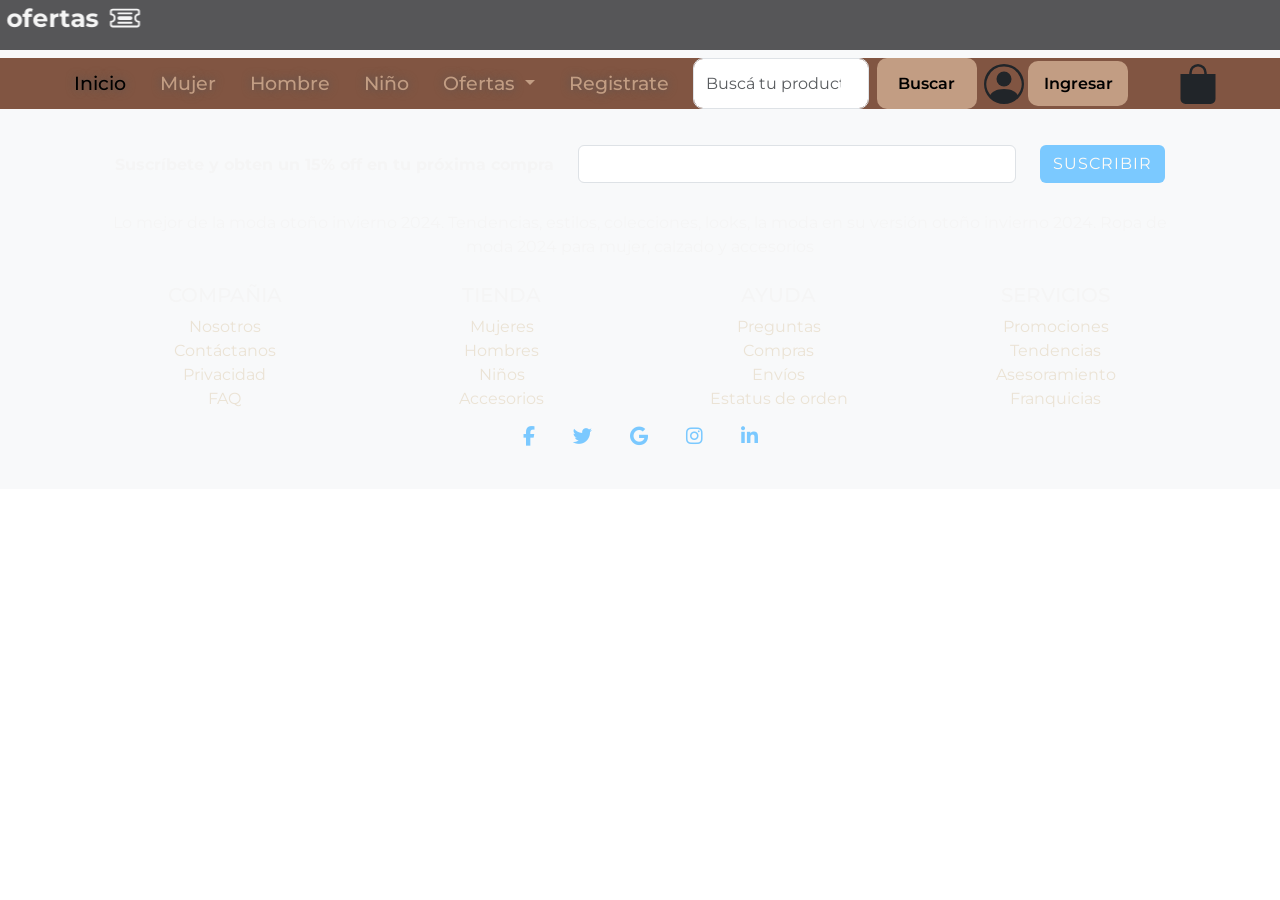
==== index.html @ 35dba34a "update pagina" ====
<!DOCTYPE html>
<html lang="en">

<head>
    <meta charset="UTF-8">
    <meta http-equiv="X-UA-Compatible" content="IE=edge">
    <meta name="viewport" content="width=device-width, initial-scale=1.0">
    <title>BLOOM Moda y Estilo - Registrate</title>
    <link rel="shortcut icon" href="./../assets/icons/icono.png" type="image/x-icon">
    <link href='https://unpkg.com/boxicons@2.1.4/css/boxicons.min.css' rel='stylesheet'>
    <link rel="stylesheet" href="./../css/style.css">

    <!--Link Iconos-->
    <link rel="stylesheet" href="https://cdnjs.cloudflare.com/ajax/libs/font-awesome/6.2.0/css/all.min.css">

    <!--Fonts Link-->
    <link rel="preconnect" href="https://fonts.googleapis.com">
    <link rel="preconnect" href="https://fonts.gstatic.com" crossorigin>
    <link href="https://fonts.googleapis.com/css2?family=Montserrat:ital,wght@0,100..900;1,100..900&display=swap"
        rel="stylesheet">

    <!--Link de Bootstrap-->
    <link href="https://cdn.jsdelivr.net/npm/bootstrap@5.0.2/dist/css/bootstrap.min.css" rel="stylesheet"
        integrity="sha384-EVSTQN3/azprG1Anm3QDgpJLIm9Nao0Yz1ztcQTwFspd3yD65VohhpuuCOmLASjC" crossorigin="anonymous">
    <!--Link de Bootstrap Java-->
    <script src="https://cdn.jsdelivr.net/npm/bootstrap@5.0.2/dist/js/bootstrap.bundle.min.js"
        integrity="sha384-MrcW6ZMFYlzcLA8Nl+NtUVF0sA7MsXsP1UyJoMp4YLEuNSfAP+JcXn/tWtIaxVXM"
        crossorigin="anonymous"></script>


</head>

<body>

    <!--Banner Movil Cupon de Descuento-->
    <div class="banner-movil">
        <marquee behavior="run" scrolldelay="2" loop="infinite" direction="right">
            <B class="mensaje-banner-movil"> Registrate y enterate de todas nuestras ofertas </B>
            <svg xmlns="http://www.w3.org/2000/svg" width="40" height="40" fill="currentColor"
                class="bi bi-ticket-detailed" viewBox="0 0 16 16">
                <path
                    d="M4 5.5a.5.5 0 0 1 .5-.5h7a.5.5 0 0 1 0 1h-7a.5.5 0 0 1-.5-.5m0 5a.5.5 0 0 1 .5-.5h7a.5.5 0 0 1 0 1h-7a.5.5 0 0 1-.5-.5M5 7a1 1 0 0 0 0 2h6a1 1 0 1 0 0-2z" />
                <path
                    d="M0 4.5A1.5 1.5 0 0 1 1.5 3h13A1.5 1.5 0 0 1 16 4.5V6a.5.5 0 0 1-.5.5 1.5 1.5 0 0 0 0 3 .5.5 0 0 1 .5.5v1.5a1.5 1.5 0 0 1-1.5 1.5h-13A1.5 1.5 0 0 1 0 11.5V10a.5.5 0 0 1 .5-.5 1.5 1.5 0 1 0 0-3A.5.5 0 0 1 0 6zM1.5 4a.5.5 0 0 0-.5.5v1.05a2.5 2.5 0 0 1 0 4.9v1.05a.5.5 0 0 0 .5.5h13a.5.5 0 0 0 .5-.5v-1.05a2.5 2.5 0 0 1 0-4.9V4.5a.5.5 0 0 0-.5-.5z" />
            </svg>
        </marquee>
    </div>

    <!--Navbar-->

    <nav class="navbar navbar-expand-lg navbar-light bg-light" id="navbar">
        <div class="container-fluid">
            <a class="navbar-brand" href="./../index.html">
                <img id="logo" src="./../assets/img/logo_bloom.png" alt="">
            </a>
            <button class="navbar-toggler" type="button" data-bs-toggle="collapse"
                data-bs-target="#navbarSupportedContent" aria-controls="navbarSupportedContent" aria-expanded="false"
                aria-label="Toggle navigation">
                <span class="navbar-toggler-icon"></span>
            </button>
            <div class="collapse navbar-collapse" id="navbarSupportedContent">
                <ul class="navbar-nav me-auto mb-2 mb-lg-0">
                    <li class="nav-item">
                        <a class="nav-link active" aria-current="page" href="./../index.html">Inicio</a>
                    </li>
                    <li class="nav-item">
                        <a class="nav-link" href="./mujer.html">Mujer</a>
                    </li>
                    <li class="nav-item">
                        <a class="nav-link" href="Index_Hombre">Hombre</a>
                    </li>
                    <li class="nav-item">
                        <a class="nav-link" href="Index_Niño">Niño</a>
                    </li>
                    <li class="nav-item dropdown">
                        <a class="nav-link dropdown-toggle" href="#" id="navbarDropdown" role="button"
                            data-bs-toggle="dropdown" aria-expanded="false">
                            Ofertas
                        </a>
                        <ul class="dropdown-menu" aria-labelledby="navbarDropdown" style="background-color: #c29d83;">
                            <li><a class="dropdown-item" href="#">Mujer</a></li>
                            <li><a class="dropdown-item" href="#">Hombre</a></li>
                            <li><a class="dropdown-item" href="#">Niño</a></li>
                            <li><a class="dropdown-item" href="#">Accesorios</a></li>
                        </ul>
                    </li>
                    <li class="nav-item">
                        <a class="nav-link" href="./components/registro/registro.html">Registrate</a>
                    </li>
                    <form class="d-flex" id="Buscar">
                        <input class="form-control me-2" type="search" placeholder="Buscá tu producto"
                            aria-label="Search" id="input">
                        <button class="btn btn-outline-success" id="boton-buscar" type="submit">Buscar</button>
                    </form>

                </ul>

                <div class="Login">
                    <svg xmlns="http://www.w3.org/2000/svg" width="40" height="40" fill="currentColor"
                        class="bi bi-person-circle" viewBox="0 0 16 16">
                        <path d="M11 6a3 3 0 1 1-6 0 3 3 0 0 1 6 0" />
                        <path fill-rule="evenodd"
                            d="M0 8a8 8 0 1 1 16 0A8 8 0 0 1 0 8m8-7a7 7 0 0 0-5.468 11.37C3.242 11.226 4.805 10 8 10s4.757 1.225 5.468 2.37A7 7 0 0 0 8 1" />
                    </svg>
                    <button class="boton-entrar" type="submit" hfre=" ">Ingresar</button>
                </div>

                <div class="Comprar">
                    <svg xmlns="http://www.w3.org/2000/svg" width="40" height="40" fill="currentColor"
                        class="bi bi-bag-fill" viewBox="0 0 16 16" id="comprar">
                        <path
                            d="M8 1a2.5 2.5 0 0 1 2.5 2.5V4h-5v-.5A2.5 2.5 0 0 1 8 1m3.5 3v-.5a3.5 3.5 0 1 0-7 0V4H1v10a2 2 0 0 0 2 2h10a2 2 0 0 0 2-2V4z" />
                    </svg>

                </div>

            </div>
        </div>
    </nav>

    <footer class="bg-body-tertiary text-center">
        <!-- Grid container -->
        <div class="container p-4">
          <!-- Section: Form -->
          <section class="m-1">
            <form action="">
              <!--Grid row-->
              <div class="row d-flex justify-content-center">
                <!--Grid column-->
                <div class="col-auto">
                  <p class="pt-2">
                    <strong>Suscríbete y obten un 15% off en tu próxima compra</strong>
                  </p>
                </div>
                <!--Grid column-->
      
                <!--Grid column-->
                <div class="col-md-5 col-12">
                  <!-- Email input -->
                  <div data-mdb-input-init class="form-outline mb-4">
                    <input type="email" id="form_suscripcion" class="form-control" />
                  </div>
                </div>
                <!--Grid column-->
    
                <!--Grid column-->
                <div class="col-auto">
                    <!-- Submit button -->
                    <button id="boton_suscribir" type="submit" class="btn mb-4">
                        Suscribir
                    </button>
                </div>
              <!--Grid column-->
              </div>
              <!--Grid row-->
            </form>
          </section>
          <!-- Section: Form -->
      
          <!-- Section: Text -->
          <section class="mb-4">
            <p>
                Lo mejor de la moda otoño invierno 2024. Tendencias, estilos, colecciones, looks, la moda en su versión otoño invierno 2024. Ropa de moda 2024 para mujer, calzado y accesorios 
            </p>
          </section>
          <!-- Section: Text -->
      
          <!-- Section: Links -->
          <section class="m-1">
            <!--Grid row-->
            <div class="row">
              <!--Grid column-->
              <div class="col-lg-3 col-md-6 mb-4 mb-md-0">
                <h5 class="text-uppercase">Compañia</h5>
      
                <ul class="list-unstyled mb-0">
                  <li>
                    <a href="#!">Nosotros</a>
                  </li>
                  <li>
                    <a href="#!">Contáctanos</a>
                  </li>
                  <li>
                    <a href="#!">Privacidad</a>
                  </li>
                  <li>
                    <a href="#!">FAQ</a>
                  </li>
                </ul>
              </div>
              <!--Grid column-->
      
              <!--Grid column-->
              <div class="col-lg-3 col-md-6 mb-4 mb-md-0">
                <h5 class="text-uppercase">Tienda</h5>
      
                <ul class="list-unstyled mb-0">
                  <li>
                    <a href="./pages/mujer.html">Mujeres</a>
                  </li>
                  <li>
                    <a href="#!">Hombres</a>
                  </li>
                  <li>
                    <a href="#!">Niños</a>
                  </li>
                  <li>
                    <a href="#!">Accesorios</a>
                  </li>
                </ul>
              </div>
              <!--Grid column-->
      
              <!--Grid column-->
              <div class="col-lg-3 col-md-6 mb-4 mb-md-0">
                <h5 class="text-uppercase">Ayuda</h5>
      
                <ul class="list-unstyled mb-0">
                  <li>
                    <a href="#!">Preguntas</a>
                  </li>
                  <li>
                    <a href="#!">Compras</a>
                  </li>
                  <li>
                    <a href="#!">Envíos</a>
                  </li>
                  <li>
                    <a href="#!">Estatus de orden</a>
                  </li>
                </ul>
              </div>
              <!--Grid column-->
      
              <!--Grid column-->
              <div class="col-lg-3 col-md-6 mb-4 mb-md-0">
                <h5 class="text-uppercase">Servicios</h5>
      
                <ul class="list-unstyled mb-0">
                  <li>
                    <a href="#!">Promociones</a>
                  </li>
                  <li>
                    <a href="#!">Tendencias</a>
                  </li>
                  <li>
                    <a href="#!">Asesoramiento</a>
                  </li>
                  <li>
                    <a href="#!">Franquicias</a>
                  </li>
                </ul>
              </div>
              <!--Grid column-->
            </div>
            <!--Grid row-->
          </section>
          <!-- Section: Links -->
          <!-- Section: Social media -->
          <section class="m-1">
            <!-- Facebook -->
            <a data-mdb-ripple-init class="btn btn-outline btn-floating m-1" href="#!" role="button"
              ><i class="fab fa-facebook-f"></i
            ></a>
      
            <!-- Twitter -->
            <a data-mdb-ripple-init class="btn btn-outline btn-floating m-1" href="#!" role="button"
              ><i class="fab fa-twitter"></i
            ></a>
      
            <!-- Google -->
            <a data-mdb-ripple-init class="btn btn-outline btn-floating m-1" href="#!" role="button"
              ><i class="fab fa-google"></i
            ></a>
      
            <!-- Instagram -->
            <a data-mdb-ripple-init class="btn btn-outline btn-floating m-1" href="#!" role="button"
              ><i class="fab fa-instagram"></i
            ></a>
      
            <!-- Linkedin -->
            <a data-mdb-ripple-init class="btn btn-outline btn-floating m-1" href="#!" role="button"
              ><i class="fab fa-linkedin-in"></i
            ></a>
          </section>
          <!-- Section: Social media -->
        </div>
        <!-- Grid container -->
</body>
</html>
---- css/style.css ----
* {
    margin: 0;
    padding: 0;
    box-sizing: border-box;
    outline: none;
    font-family: "Montserrat", sans-serif;
}


body {
    background-color: #f5f5f5;
    width: 100%;
}

/*top-navbar*/

.banner-movil {
    background-color: #565658;
    width: 100%;
    height: 50px;
}

.mensaje-banner-movil {
    font-size: 25px;
    color: #f5f5f5;
    padding-top: 50px;
    padding-bottom: 10px;
    position: relative;
    align-items: center;
}

.banner-movil svg {
    color: #f5f5f5;
    padding-bottom: 10px;
}

/*Navbar*/

.container-fluid {
    background-color: #815542;
    position: sticky;
}

#logo {
    margin-left: 20px;
    height: 60px;
    width: auto;
    margin-top: 10px;
    align-items: center;
}

.navbar-nav {
    margin-left: 0.5rem;
    position: relative;
}

.nav-item {
    margin: 0.2rem 0.5rem;
    font-size: 1.2rem;
    align-items: center;
    font-weight: 500;
}

.nav-item .nav-link {
    color: #c29d83;
    margin-left: 2px;
    text-shadow: 0px 0px 10px #565658;
    transition: 0.5s ease;
}

.nav-item:hover {
    background-color: #C29D83;
    padding: 3px;
    border: 2px solid #F5F5F5;
    border-radius: 10px;
}

.dropdown-item {
    position: relative;
}

#Buscar {
    margin-left: 0.5rem;
}

#boton-buscar {
    color: black;
    font-weight: 600;
    border: 2px solid #565658;
    background-color: #C29D83;
    border-radius: 10px;
    width: 100px;
    height: auto;
    border: #565658;
}

#boton-buscar:hover {
    background-color: #C29D83;
    padding: 10px;
    border: 2px solid #F5F5F5;
    border-radius: 10px;
}

#input {
    border-radius: 10px;
    width: 11rem;
}

.Login {
    margin-right: 50px;
}

.boton-entrar {
    background-color: #C29D83;
    border-radius: 10px;
    width: 100px;
    height: 45px;
    border: #565658;
    font-weight: 600;
}

.boton-entrar:hover {
    background-color: #C29D83;
    padding: 10px;
    border: 2px solid #F5F5F5;
    border-radius: 10px;
}

#comprar {
    margin-right: 50px;
}

/*carrusel*/

.carousel-inner {
    height: 750px;
}

/*separación entre carroseul y banner de tendencia*/

#carouselExampleIndicators,
#tendencia {
    margin-bottom: 50px
}

/*separación entre banner de tendencia y cards*/
.banner-tendencias {
    margin-bottom: 100px;
}


/*Banner de tendencias*/
.banner-tendencias {
    background-color: #815542;
    width: 100%;
    height: 80px;
}

.mensaje-banner-tendencia {
    font-size: 50px;
    color: #f5f5f5;
    padding-top: 50px;
    padding-bottom: 10px;
    position: relative;
    align-items: center;
}

.banner-tendencias svg {
    color: #f5f5f5;
    padding-bottom: 10px;
}

/*Separación  de las Cards*/

#card1,
#card2 {
    margin-left: 50px;
}

#card2,
#card3 {
    margin-left: 50px;
}

#card3,
#card4 {
    margin-left: 50px;
}

#card4,
#card5 {
    margin-left: 50px;
}

/*Estilos de las Cards*/
.container-card {
    width: 1800px;
    height: 60rem;
    position: relative;
    display: flex;
    justify-content: space-between;
    padding-left: 100px;

}

.container-card .card {
    position: relative;
    cursor: pointer;
    padding-right: 1px;
    padding-left: 1px;
    align-content: center;
    border: transparent;


}

.card .box {
    width: 500px;
    height: 600px;
    transition: .5s;

}

.card .box1 {
    position: relative;
    background: #c29d83;
    display: flex;
    justify-content: center;
    align-items: center;
    z-index: 1;
    transform: translateY(100px);
    width: 300px;


}

.card:hover .box1 {
    opacity: .5;
    transform: translateY(0);

}

.content img {
    width: 300px;
}

.content h3 {
    position: relative;
    top: -24px;
    padding: 8px;
    color: #f5f5f5;
    background: #815542;
    text-align: center;
    font-size: 1.5em;

}



.card .box2 {
    position: relative;
    background: #F5F5F5;
    display: flex;
    justify-content: center;
    align-items: center;
    padding: 0px;
    box-sizing: border-box;
    transform: translateY(-100px);
    padding-right: 10px;
    padding-left: 10px;
    width: 300px;


}

.card:hover .box2 {
    transform: translateY(0);
    box-shadow: 0 20px 15px 2px #fff;

}

.content .icon {
    color: #c9ac2f;
    font-size: 20px;

}

.icon img {
    width: 20px;
    height: 20px;
    filter: invert(79%) sepia(41%) saturate(729%) hue-rotate(1deg) brightness(82%) contrast(94%);

}

.content p {
    margin: 10px 0 0 0;
    padding: 10;
    font-size: medium;

}

.content a {
    margin: 15px 0 0;
    display: inline-block;
    text-decoration: none;
    font-weight: 800;
    color: #815542;
    padding: 10px;
    border: 1px solid #815542;
    border-radius: 5px;


}

.content a:hover {
    background: #C29D83;
    color: #fff;
    text-decoration: underline;
}

#precio {
    font-size: 25px;
    width: 600;
}


/*Estilos del footer*/
footer{
    background-color: #815542;
    color:#f5f5f5;
}

footer a{
    text-decoration: none;
    
}

footer li a{
    color: #EBE3D5!important;
}

footer i{
    font-size: 1.2rem;
    color: #7BC9FF;
}

#boton_suscribir{
    background-color: #7BC9FF;
    color: #FEFBF6;
    text-transform: uppercase;
    letter-spacing: 1px;
}

/*Registro Styles*/


.body {
    font-family: "Montserrat", sans-serif;
    background-color: #565658;
}

.formulario {
    width: 50%;
    margin: 0 auto;
    background-color: #C29D83;
    padding: 20px;
    border-radius: 10px;
    box-shadow: 0 2px 4px rgba(0, 0, 0, 0.1);
    margin-bottom: 27px;
    margin-top: 20px;
}

.formulario h1 {
    text-align: center;
}

.formulario label {
    display: block;
    margin-bottom: 5px;
    font-weight: bold;
}

.formulario input[type="text"],
.formulario input[type="email"],
.formulario input[type="password"],
.formulario input[type="number"] {
    width: 100%;
    padding: 8px;
    margin-bottom: 10px;
    border: 1px solid #ccc;
    border-radius: 5px;
    box-sizing: border-box;
}

.formulario .fecha-nacimiento {
    display: flex;
    justify-content: space-between;
}

.formulario .fecha-nacimiento input {
    width: calc(30% - 5px);
}

.formulario input[type="submit"] {
    width: 100%;
    padding: 10px;
    margin-top: 10px;
    background-color: #7BC9FF;
    color: #fff;
    border: none;
    border-radius: 5px;
    cursor: pointer;
}

.formulario input[type="submit"]:hover {
    background-color:#1b6eaa;
}
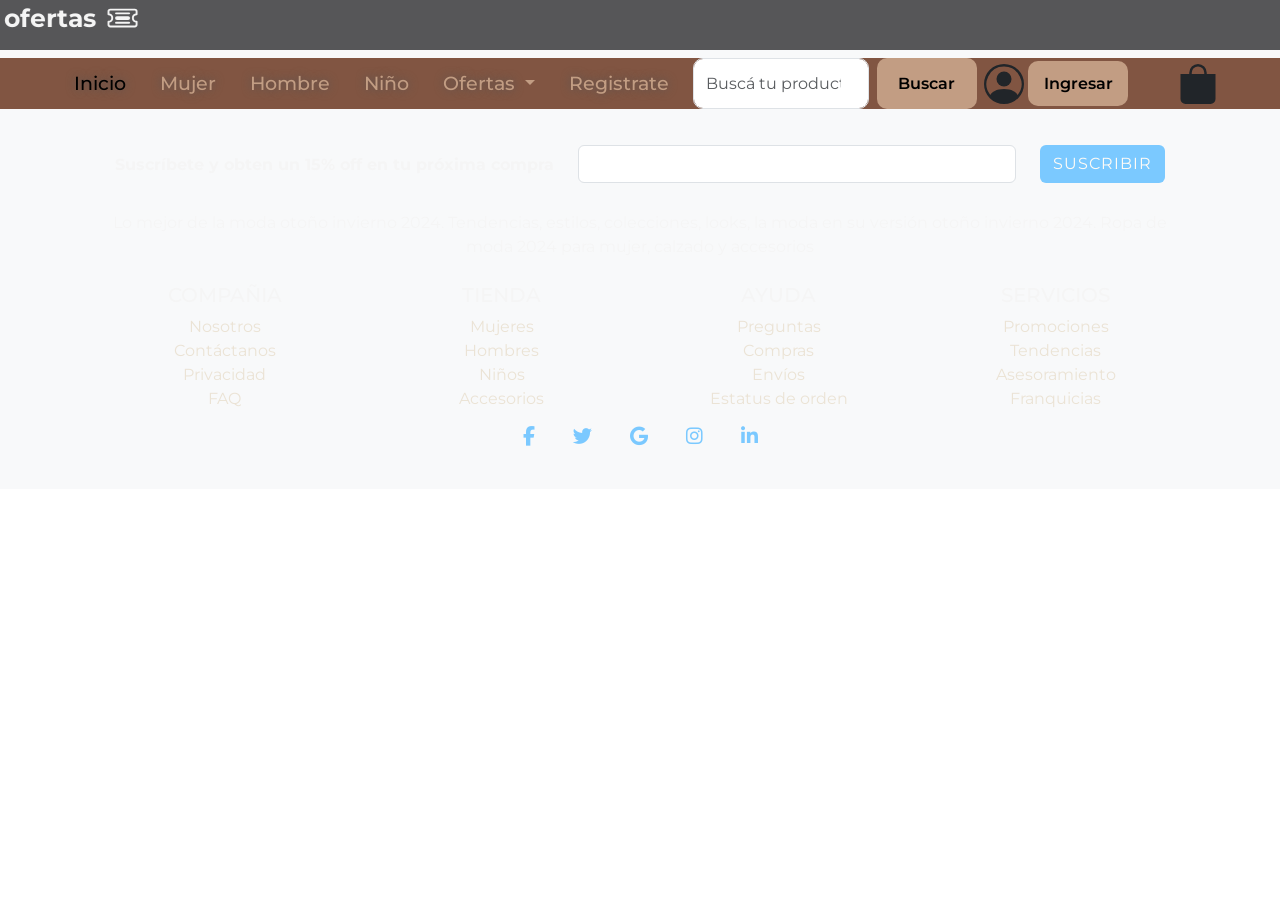
==== commit 623371cf: "up" ====
--- a/index.html
+++ b/index.html
@@ -8,7 +8,7 @@
     <title>BLOOM Moda y Estilo - Registrate</title>
     <link rel="shortcut icon" href="./../assets/icons/icono.png" type="image/x-icon">
     <link href='https://unpkg.com/boxicons@2.1.4/css/boxicons.min.css' rel='stylesheet'>
-    <link rel="stylesheet" href="./../css/style.css">
+    <link rel="stylesheet" href="style.css">
 
     <!--Link Iconos-->
     <link rel="stylesheet" href="https://cdnjs.cloudflare.com/ajax/libs/font-awesome/6.2.0/css/all.min.css">
--- a/style.css
+++ b/style.css
@@ -0,0 +1,354 @@
+* {
+    margin: 0;
+    padding: 0;
+    box-sizing: border-box;
+    outline: none;
+    font-family: "Montserrat", sans-serif;
+}
+
+
+body {
+    background-color: #f5f5f5;
+    width: 100%;
+}
+
+/*top-navbar*/
+
+.banner-movil {
+    background-color: #565658;
+    width: 100%;
+    height: 50px;
+}
+
+.mensaje-banner-movil {
+    font-size: 25px;
+    color: #f5f5f5;
+    padding-top: 50px;
+    padding-bottom: 10px;
+    position: relative;
+    align-items: center;
+}
+
+.banner-movil svg {
+    color: #f5f5f5;
+    padding-bottom: 10px;
+}
+
+/*Navbar*/
+
+.container-fluid {
+    background-color: #815542;
+    position: sticky;
+}
+
+#logo {
+    margin-left: 20px;
+    height: 60px;
+    width: auto;
+    margin-top: 10px;
+    align-items: center;
+}
+
+.navbar-nav {
+    margin-left: 0.5rem;
+    position: relative;
+}
+
+.nav-item {
+    margin: 0.2rem 0.5rem;
+    font-size: 1.2rem;
+    align-items: center;
+    font-weight: 500;
+}
+
+.nav-item .nav-link {
+    color: #c29d83;
+    margin-left: 2px;
+    text-shadow: 0px 0px 10px #565658;
+    transition: 0.5s ease;
+}
+
+.nav-item:hover {
+    background-color: #C29D83;
+    padding: 3px;
+    border: 2px solid #F5F5F5;
+    border-radius: 10px;
+}
+
+.dropdown-item {
+    position: relative;
+}
+
+#Buscar {
+    margin-left: 0.5rem;
+}
+
+#boton-buscar {
+    color: black;
+    font-weight: 600;
+    border: 2px solid #565658;
+    background-color: #C29D83;
+    border-radius: 10px;
+    width: 100px;
+    height: auto;
+    border: #565658;
+}
+
+#boton-buscar:hover {
+    background-color: #C29D83;
+    padding: 10px;
+    border: 2px solid #F5F5F5;
+    border-radius: 10px;
+}
+
+#input {
+    border-radius: 10px;
+    width: 11rem;
+}
+
+.Login {
+    margin-right: 50px;
+}
+
+.boton-entrar {
+    background-color: #C29D83;
+    border-radius: 10px;
+    width: 100px;
+    height: 45px;
+    border: #565658;
+    font-weight: 600;
+}
+
+.boton-entrar:hover {
+    background-color: #C29D83;
+    padding: 10px;
+    border: 2px solid #F5F5F5;
+    border-radius: 10px;
+}
+
+#comprar {
+    margin-right: 50px;
+}
+
+/*carrusel*/
+
+.carousel-inner {
+    height: 750px;
+}
+
+/*separación entre carroseul y banner de tendencia*/
+
+#carouselExampleIndicators,
+#tendencia {
+    margin-bottom: 50px
+}
+
+/*separación entre banner de tendencia y cards*/
+.banner-tendencias {
+    margin-bottom: 100px;
+}
+
+
+/*Banner de tendencias*/
+.banner-tendencias {
+    background-color: #815542;
+    width: 100%;
+    height: 80px;
+}
+
+.mensaje-banner-tendencia {
+    font-size: 50px;
+    color: #f5f5f5;
+    padding-top: 50px;
+    padding-bottom: 10px;
+    position: relative;
+    align-items: center;
+}
+
+.banner-tendencias svg {
+    color: #f5f5f5;
+    padding-bottom: 10px;
+}
+
+/*Separación  de las Cards*/
+
+#card1,
+#card2 {
+    margin-left: 50px;
+}
+
+#card2,
+#card3 {
+    margin-left: 50px;
+}
+
+#card3,
+#card4 {
+    margin-left: 50px;
+}
+
+#card4,
+#card5 {
+    margin-left: 50px;
+}
+
+/*Estilos de las Cards*/
+.container-card {
+    width: 1800px;
+    height: 60rem;
+    position: relative;
+    display: flex;
+    justify-content: space-between;
+    padding-left: 100px;
+
+}
+
+.container-card .card {
+    position: relative;
+    cursor: pointer;
+    padding-right: 1px;
+    padding-left: 1px;
+    align-content: center;
+    border: transparent;
+
+
+}
+
+.card .box {
+    width: 500px;
+    height: 600px;
+    transition: .5s;
+
+}
+
+.card .box1 {
+    position: relative;
+    background: #c29d83;
+    display: flex;
+    justify-content: center;
+    align-items: center;
+    z-index: 1;
+    transform: translateY(100px);
+    width: 300px;
+
+
+}
+
+.card:hover .box1 {
+    opacity: .5;
+    transform: translateY(0);
+
+}
+
+.content img {
+    width: 300px;
+}
+
+.content h3 {
+    position: relative;
+    top: -24px;
+    padding: 8px;
+    color: #f5f5f5;
+    background: #815542;
+    text-align: center;
+    font-size: 1.5em;
+
+}
+
+
+
+.card .box2 {
+    position: relative;
+    background: #F5F5F5;
+    display: flex;
+    justify-content: center;
+    align-items: center;
+    padding: 0px;
+    box-sizing: border-box;
+    transform: translateY(-100px);
+    padding-right: 10px;
+    padding-left: 10px;
+    width: 300px;
+
+
+}
+
+.card:hover .box2 {
+    transform: translateY(0);
+    box-shadow: 0 20px 15px 2px #fff;
+
+}
+
+.content .icon {
+    color: #c9ac2f;
+    font-size: 20px;
+
+}
+
+.icon img {
+    width: 20px;
+    height: 20px;
+    filter: invert(79%) sepia(41%) saturate(729%) hue-rotate(1deg) brightness(82%) contrast(94%);
+
+}
+
+.content p {
+    margin: 10px 0 0 0;
+    padding: 10;
+    font-size: medium;
+
+}
+
+.content a {
+    margin: 15px 0 0;
+    display: inline-block;
+    text-decoration: none;
+    font-weight: 800;
+    color: #815542;
+    padding: 10px;
+    border: 1px solid #815542;
+    border-radius: 5px;
+
+
+}
+
+.content a:hover {
+    background: #C29D83;
+    color: #fff;
+    text-decoration: underline;
+}
+
+#precio {
+    font-size: 25px;
+    width: 600;
+}
+
+
+/*Estilos del footer*/
+footer{
+    background-color: #815542;
+    color:#f5f5f5;
+}
+
+footer a{
+    text-decoration: none;
+    
+}
+
+footer li a{
+    color: #EBE3D5!important;
+}
+
+footer i{
+    font-size: 1.2rem;
+    color: #7BC9FF;
+}
+
+#boton_suscribir{
+    background-color: #7BC9FF;
+    color: #FEFBF6;
+    text-transform: uppercase;
+    letter-spacing: 1px;
+}
+
+
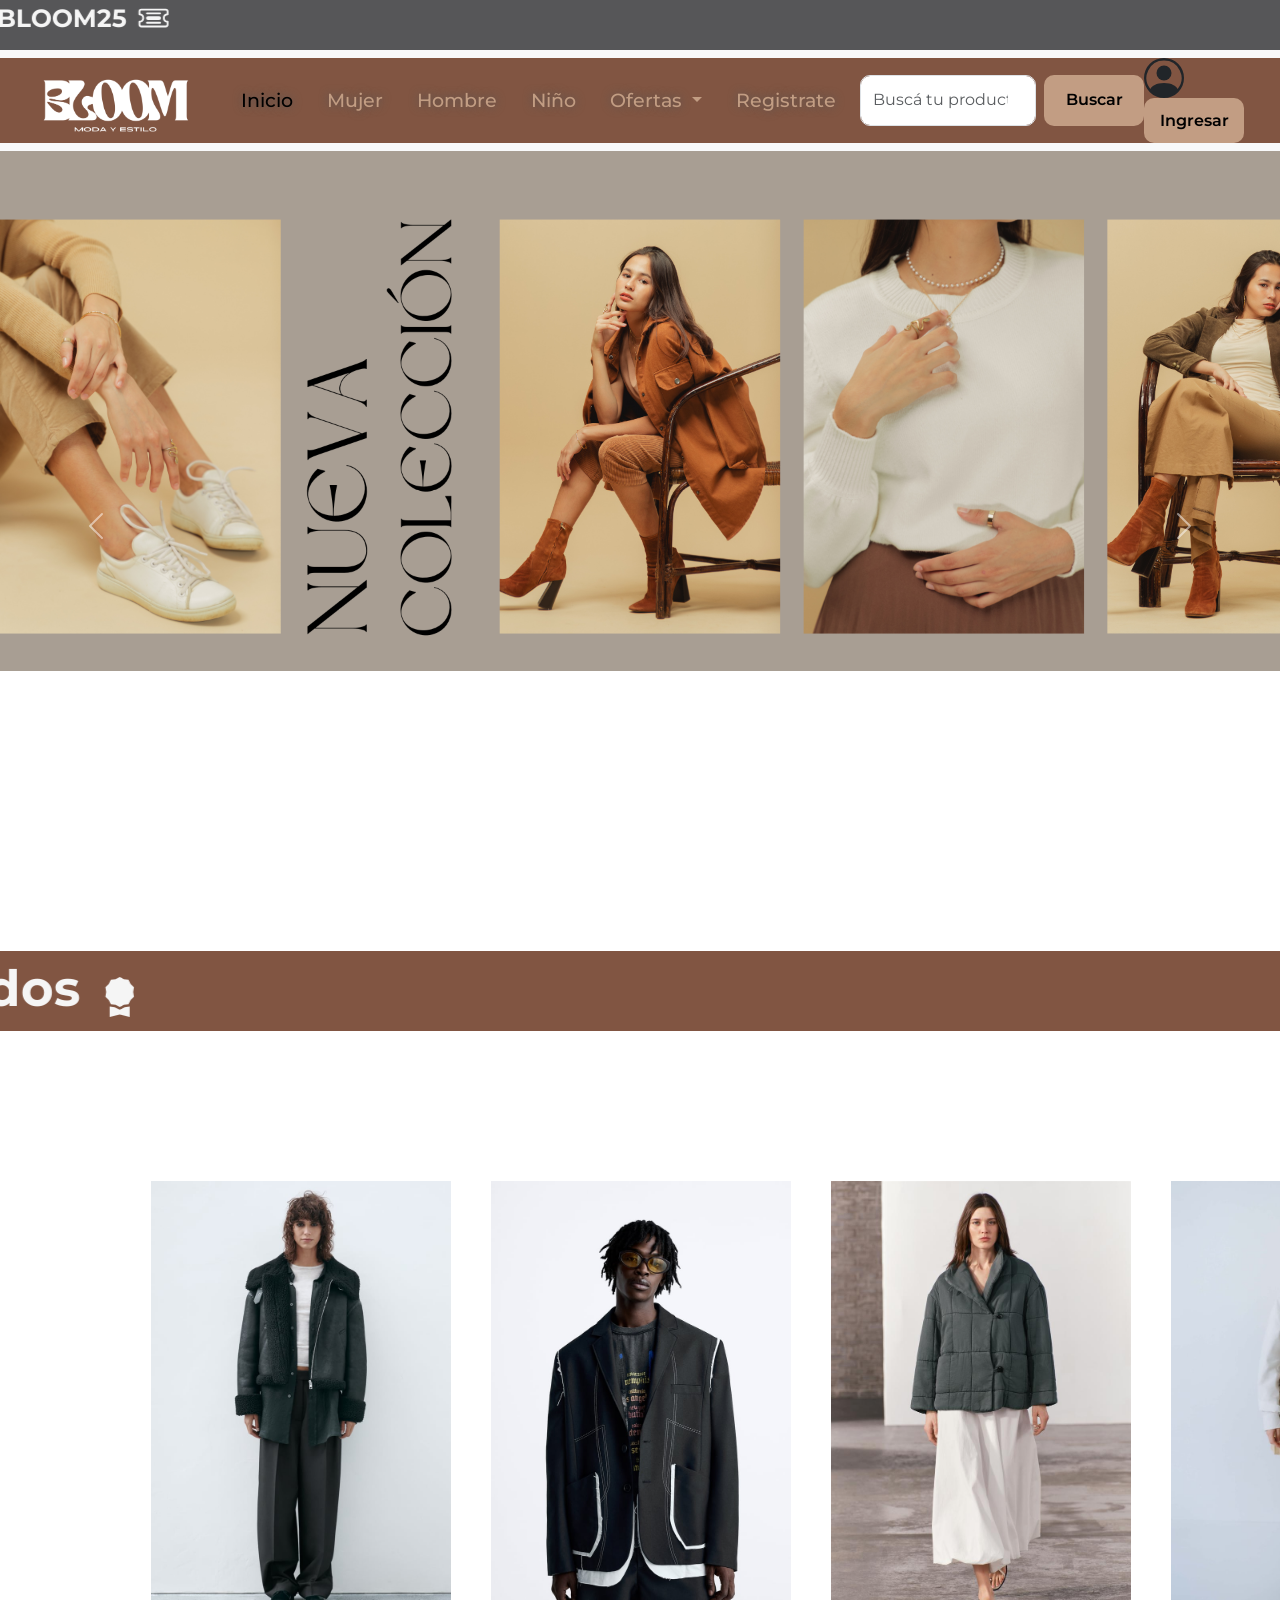
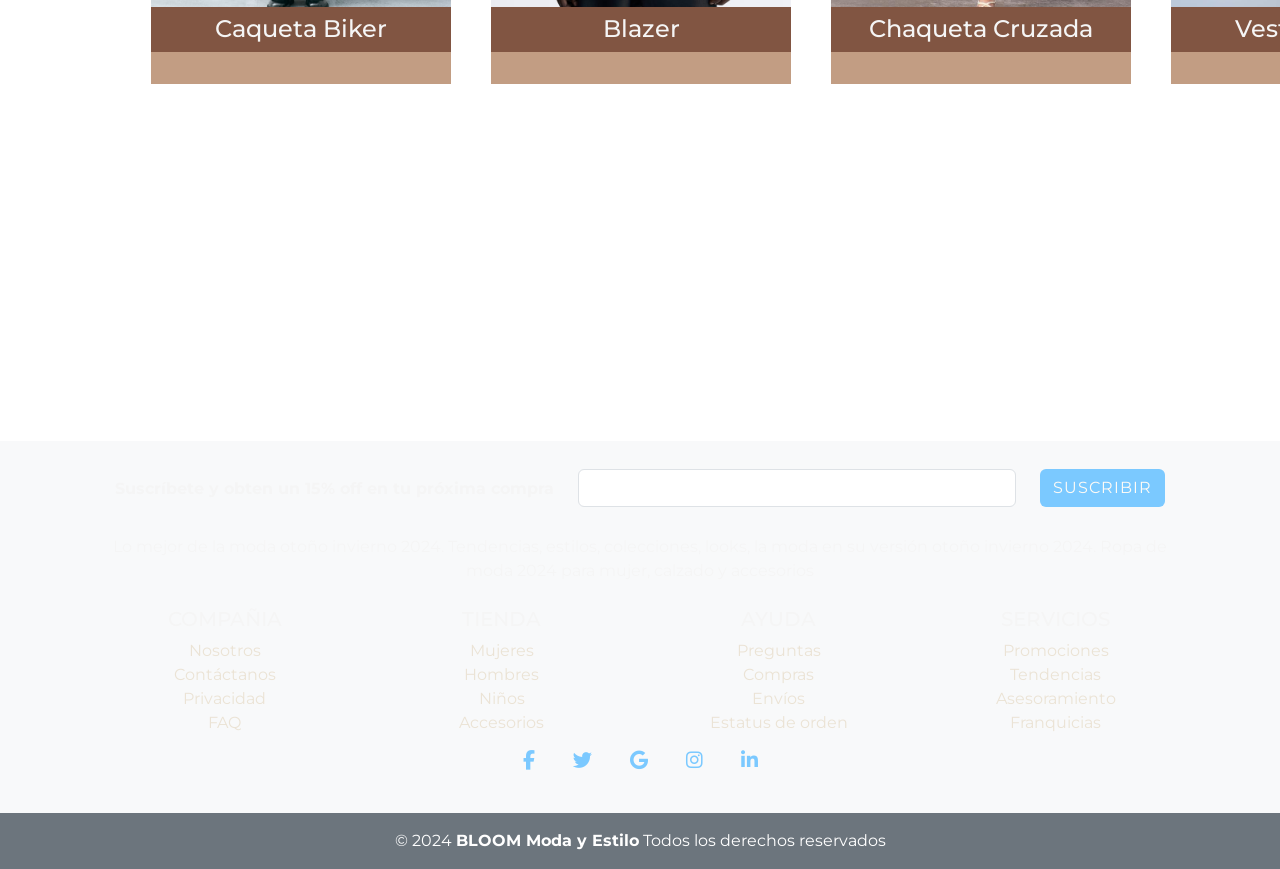
==== commit 35bfe0cb: ""update_proyecto"" ====
--- a/index.html
+++ b/index.html
@@ -5,286 +5,479 @@
     <meta charset="UTF-8">
     <meta http-equiv="X-UA-Compatible" content="IE=edge">
     <meta name="viewport" content="width=device-width, initial-scale=1.0">
-    <title>BLOOM Moda y Estilo - Registrate</title>
-    <link rel="shortcut icon" href="./../assets/icons/icono.png" type="image/x-icon">
+    <title>BLOOM Moda y Estilo</title>
+    <link rel="shortcut icon" href="./assets/icons/icono.png" type="image/x-icon">
     <link href='https://unpkg.com/boxicons@2.1.4/css/boxicons.min.css' rel='stylesheet'>
-    <link rel="stylesheet" href="style.css">
-
+
+    <link rel="stylesheet" href="./css/style.css">
     <!--Link Iconos-->
     <link rel="stylesheet" href="https://cdnjs.cloudflare.com/ajax/libs/font-awesome/6.2.0/css/all.min.css">
 
     <!--Fonts Link-->
     <link rel="preconnect" href="https://fonts.googleapis.com">
     <link rel="preconnect" href="https://fonts.gstatic.com" crossorigin>
-    <link href="https://fonts.googleapis.com/css2?family=Montserrat:ital,wght@0,100..900;1,100..900&display=swap"
-        rel="stylesheet">
+    <link href="https://fonts.googleapis.com/css2?family=Montserrat:ital,wght@0,100..900;1,100..900&display=swap" rel="stylesheet">
 
     <!--Link de Bootstrap-->
-    <link href="https://cdn.jsdelivr.net/npm/bootstrap@5.0.2/dist/css/bootstrap.min.css" rel="stylesheet"
-        integrity="sha384-EVSTQN3/azprG1Anm3QDgpJLIm9Nao0Yz1ztcQTwFspd3yD65VohhpuuCOmLASjC" crossorigin="anonymous">
-    <!--Link de Bootstrap Java-->
-    <script src="https://cdn.jsdelivr.net/npm/bootstrap@5.0.2/dist/js/bootstrap.bundle.min.js"
-        integrity="sha384-MrcW6ZMFYlzcLA8Nl+NtUVF0sA7MsXsP1UyJoMp4YLEuNSfAP+JcXn/tWtIaxVXM"
-        crossorigin="anonymous"></script>
-
-
+    <link href="https://cdn.jsdelivr.net/npm/bootstrap@5.0.2/dist/css/bootstrap.min.css" rel="stylesheet" integrity="sha384-EVSTQN3/azprG1Anm3QDgpJLIm9Nao0Yz1ztcQTwFspd3yD65VohhpuuCOmLASjC" crossorigin="anonymous">
+    <!--Link de Bootstrap JavaScript-->
+    <script src="https://cdn.jsdelivr.net/npm/bootstrap@5.0.2/dist/js/bootstrap.bundle.min.js" integrity="sha384-MrcW6ZMFYlzcLA8Nl+NtUVF0sA7MsXsP1UyJoMp4YLEuNSfAP+JcXn/tWtIaxVXM" crossorigin="anonymous"></script>
 </head>
 
 <body>
-
-    <!--Banner Movil Cupon de Descuento-->
-    <div class="banner-movil">
-        <marquee behavior="run" scrolldelay="2" loop="infinite" direction="right">
-            <B class="mensaje-banner-movil"> Registrate y enterate de todas nuestras ofertas </B>
-            <svg xmlns="http://www.w3.org/2000/svg" width="40" height="40" fill="currentColor"
-                class="bi bi-ticket-detailed" viewBox="0 0 16 16">
-                <path
-                    d="M4 5.5a.5.5 0 0 1 .5-.5h7a.5.5 0 0 1 0 1h-7a.5.5 0 0 1-.5-.5m0 5a.5.5 0 0 1 .5-.5h7a.5.5 0 0 1 0 1h-7a.5.5 0 0 1-.5-.5M5 7a1 1 0 0 0 0 2h6a1 1 0 1 0 0-2z" />
-                <path
-                    d="M0 4.5A1.5 1.5 0 0 1 1.5 3h13A1.5 1.5 0 0 1 16 4.5V6a.5.5 0 0 1-.5.5 1.5 1.5 0 0 0 0 3 .5.5 0 0 1 .5.5v1.5a1.5 1.5 0 0 1-1.5 1.5h-13A1.5 1.5 0 0 1 0 11.5V10a.5.5 0 0 1 .5-.5 1.5 1.5 0 1 0 0-3A.5.5 0 0 1 0 6zM1.5 4a.5.5 0 0 0-.5.5v1.05a2.5 2.5 0 0 1 0 4.9v1.05a.5.5 0 0 0 .5.5h13a.5.5 0 0 0 .5-.5v-1.05a2.5 2.5 0 0 1 0-4.9V4.5a.5.5 0 0 0-.5-.5z" />
-            </svg>
-        </marquee>
-    </div>
-
-    <!--Navbar-->
-
-    <nav class="navbar navbar-expand-lg navbar-light bg-light" id="navbar">
-        <div class="container-fluid">
-            <a class="navbar-brand" href="./../index.html">
-                <img id="logo" src="./../assets/img/logo_bloom.png" alt="">
-            </a>
-            <button class="navbar-toggler" type="button" data-bs-toggle="collapse"
-                data-bs-target="#navbarSupportedContent" aria-controls="navbarSupportedContent" aria-expanded="false"
-                aria-label="Toggle navigation">
-                <span class="navbar-toggler-icon"></span>
+    <div id="container">
+        <!--Banner Movil Cupon de Descuento-->
+        <div class="banner-movil">
+            <marquee behavior="run" scrolldelay="2" loop="infinite" direction="right">
+                <B class="mensaje-banner-movil"> 25% de descuento en tu compra, usando el cupón BLOOM25 </B>
+                <svg xmlns="http://www.w3.org/2000/svg" width="40" height="40" fill="currentColor"
+                    class="bi bi-ticket-detailed" viewBox="0 0 16 16">
+                    <path
+                        d="M4 5.5a.5.5 0 0 1 .5-.5h7a.5.5 0 0 1 0 1h-7a.5.5 0 0 1-.5-.5m0 5a.5.5 0 0 1 .5-.5h7a.5.5 0 0 1 0 1h-7a.5.5 0 0 1-.5-.5M5 7a1 1 0 0 0 0 2h6a1 1 0 1 0 0-2z" />
+                    <path
+                        d="M0 4.5A1.5 1.5 0 0 1 1.5 3h13A1.5 1.5 0 0 1 16 4.5V6a.5.5 0 0 1-.5.5 1.5 1.5 0 0 0 0 3 .5.5 0 0 1 .5.5v1.5a1.5 1.5 0 0 1-1.5 1.5h-13A1.5 1.5 0 0 1 0 11.5V10a.5.5 0 0 1 .5-.5 1.5 1.5 0 1 0 0-3A.5.5 0 0 1 0 6zM1.5 4a.5.5 0 0 0-.5.5v1.05a2.5 2.5 0 0 1 0 4.9v1.05a.5.5 0 0 0 .5.5h13a.5.5 0 0 0 .5-.5v-1.05a2.5 2.5 0 0 1 0-4.9V4.5a.5.5 0 0 0-.5-.5z" />
+                </svg>
+            </marquee>
+        </div>
+
+        <!--Navbar-->
+
+        <nav class="navbar navbar-expand-lg navbar-light bg-light" id="navbar">
+            <div class="container-fluid">
+                <a class="navbar-brand" href="./index.html">
+                    <img id="logo" src="./assets/img/logo_bloom.png" alt="">
+                </a>
+                <button class="navbar-toggler" type="button" data-bs-toggle="collapse"
+                    data-bs-target="#navbarSupportedContent" aria-controls="navbarSupportedContent"
+                    aria-expanded="false" aria-label="Toggle navigation">
+                    <span class="navbar-toggler-icon"></span>
+                </button>
+                <div class="collapse navbar-collapse" id="navbarSupportedContent">
+                    <ul class="navbar-nav me-auto mb-2 mb-lg-0">
+                        <li class="nav-item">
+                            <a class="nav-link active" aria-current="page" href="./index.html">Inicio</a>
+                        </li>
+                        <li class="nav-item">
+                            <a class="nav-link" href="./pages/mujer.html">Mujer</a>
+                        </li>
+                        <li class="nav-item">
+                            <a class="nav-link" href="Index_Hombre">Hombre</a>
+                        </li>
+                        <li class="nav-item">
+                            <a class="nav-link" href="Index_Niño">Niño</a>
+                        </li>
+                        <li class="nav-item dropdown">
+                            <a class="nav-link dropdown-toggle" href="#" id="navbarDropdown" role="button"
+                                data-bs-toggle="dropdown" aria-expanded="false">
+                                Ofertas
+                            </a>
+                            <ul class="dropdown-menu" aria-labelledby="navbarDropdown"
+                                style="background-color: #c29d83;">
+                                <li><a class="dropdown-item" href="#">Mujer</a></li>
+                                <li><a class="dropdown-item" href="#">Hombre</a></li>
+                                <li><a class="dropdown-item" href="#">Niño</a></li>
+                                <li><a class="dropdown-item" href="#">Accesorios</a></li>
+                            </ul>
+                        </li>
+                        <li class="nav-item">
+                            <a class="nav-link" href="./pages/registrarse.html">Registrate</a>
+                        </li>
+                        <form class="d-flex" id="Buscar">
+                            <input class="form-control me-2" type="search" placeholder="Buscá tu producto"
+                                aria-label="Search" id="input">
+                            <button class="btn btn-outline-success" id="boton-buscar" type="submit">Buscar</button>
+                        </form>
+
+                    </ul>
+
+                    <div class="Login">
+                        <svg xmlns="http://www.w3.org/2000/svg" width="40" height="40" fill="currentColor"
+                            class="bi bi-person-circle" viewBox="0 0 16 16">
+                            <path d="M11 6a3 3 0 1 1-6 0 3 3 0 0 1 6 0" />
+                            <path fill-rule="evenodd"
+                                d="M0 8a8 8 0 1 1 16 0A8 8 0 0 1 0 8m8-7a7 7 0 0 0-5.468 11.37C3.242 11.226 4.805 10 8 10s4.757 1.225 5.468 2.37A7 7 0 0 0 8 1" />
+                        </svg>
+                        <button class="boton-entrar" type="submit">Ingresar</button>
+                    </div>
+
+                    <div class="Comprar">
+                        <svg xmlns="http://www.w3.org/2000/svg" width="40" height="40" fill="currentColor"
+                            class="bi bi-bag-fill" viewBox="0 0 16 16" id="comprar">
+                            <path
+                                d="M8 1a2.5 2.5 0 0 1 2.5 2.5V4h-5v-.5A2.5 2.5 0 0 1 8 1m3.5 3v-.5a3.5 3.5 0 1 0-7 0V4H1v10a2 2 0 0 0 2 2h10a2 2 0 0 0 2-2V4z" />
+                        </svg>
+
+                    </div>
+
+                </div>
+            </div>
+        </nav>
+
+        <!--Carrusel-->
+        <div id="carouselExampleIndicators" class="carousel slide" data-bs-ride="carousel">
+            <div class="carousel-indicators">
+                <button type="button" data-bs-target="#carouselExampleIndicators" data-bs-slide-to="0" class="active"
+                    aria-current="true" aria-label="Slide 1"></button>
+                <button type="button" data-bs-target="#carouselExampleIndicators" data-bs-slide-to="1"
+                    aria-label="Slide 2"></button>
+                <button type="button" data-bs-target="#carouselExampleIndicators" data-bs-slide-to="2"
+                    aria-label="Slide 3"></button>
+                <button type="button" data-bs-target="#carouselExampleIndicators" data-bs-slide-to="3"
+                    aria-label="Slide 4"></button>
+            </div>
+            <div class="carousel-inner">
+                <div class="carousel-item active">
+                    <img src="./assets/img/banners/banner_1.png" class="d-block w-100" alt="...">
+                </div>
+                <div class="carousel-item">
+                    <img src="./assets/img/banners/banner_2.png" class="d-block w-100" alt="...">
+                </div>
+                <div class="carousel-item">
+                    <img src="./assets/img/banners/banner_3.png" class="d-block w-100" alt="...">
+                </div>
+                <div class="carousel-item">
+                    <img src="./assets/img/banners/banner_4.png" class="d-block w-100" alt="...">
+                </div>
+            </div>
+            <button class="carousel-control-prev" type="button" data-bs-target="#carouselExampleIndicators"
+                data-bs-slide="prev">
+                <span class="carousel-control-prev-icon" aria-hidden="true"></span>
+                <span class="visually-hidden">Previous</span>
             </button>
-            <div class="collapse navbar-collapse" id="navbarSupportedContent">
-                <ul class="navbar-nav me-auto mb-2 mb-lg-0">
-                    <li class="nav-item">
-                        <a class="nav-link active" aria-current="page" href="./../index.html">Inicio</a>
-                    </li>
-                    <li class="nav-item">
-                        <a class="nav-link" href="./mujer.html">Mujer</a>
-                    </li>
-                    <li class="nav-item">
-                        <a class="nav-link" href="Index_Hombre">Hombre</a>
-                    </li>
-                    <li class="nav-item">
-                        <a class="nav-link" href="Index_Niño">Niño</a>
-                    </li>
-                    <li class="nav-item dropdown">
-                        <a class="nav-link dropdown-toggle" href="#" id="navbarDropdown" role="button"
-                            data-bs-toggle="dropdown" aria-expanded="false">
-                            Ofertas
-                        </a>
-                        <ul class="dropdown-menu" aria-labelledby="navbarDropdown" style="background-color: #c29d83;">
-                            <li><a class="dropdown-item" href="#">Mujer</a></li>
-                            <li><a class="dropdown-item" href="#">Hombre</a></li>
-                            <li><a class="dropdown-item" href="#">Niño</a></li>
-                            <li><a class="dropdown-item" href="#">Accesorios</a></li>
-                        </ul>
-                    </li>
-                    <li class="nav-item">
-                        <a class="nav-link" href="./components/registro/registro.html">Registrate</a>
-                    </li>
-                    <form class="d-flex" id="Buscar">
-                        <input class="form-control me-2" type="search" placeholder="Buscá tu producto"
-                            aria-label="Search" id="input">
-                        <button class="btn btn-outline-success" id="boton-buscar" type="submit">Buscar</button>
-                    </form>
-
-                </ul>
-
-                <div class="Login">
-                    <svg xmlns="http://www.w3.org/2000/svg" width="40" height="40" fill="currentColor"
-                        class="bi bi-person-circle" viewBox="0 0 16 16">
-                        <path d="M11 6a3 3 0 1 1-6 0 3 3 0 0 1 6 0" />
-                        <path fill-rule="evenodd"
-                            d="M0 8a8 8 0 1 1 16 0A8 8 0 0 1 0 8m8-7a7 7 0 0 0-5.468 11.37C3.242 11.226 4.805 10 8 10s4.757 1.225 5.468 2.37A7 7 0 0 0 8 1" />
-                    </svg>
-                    <button class="boton-entrar" type="submit" hfre=" ">Ingresar</button>
-                </div>
-
-                <div class="Comprar">
-                    <svg xmlns="http://www.w3.org/2000/svg" width="40" height="40" fill="currentColor"
-                        class="bi bi-bag-fill" viewBox="0 0 16 16" id="comprar">
-                        <path
-                            d="M8 1a2.5 2.5 0 0 1 2.5 2.5V4h-5v-.5A2.5 2.5 0 0 1 8 1m3.5 3v-.5a3.5 3.5 0 1 0-7 0V4H1v10a2 2 0 0 0 2 2h10a2 2 0 0 0 2-2V4z" />
-                    </svg>
-
-                </div>
-
-            </div>
-        </div>
-    </nav>
-
-    <footer class="bg-body-tertiary text-center">
-        <!-- Grid container -->
-        <div class="container p-4">
-          <!-- Section: Form -->
-          <section class="m-1">
-            <form action="">
-              <!--Grid row-->
-              <div class="row d-flex justify-content-center">
-                <!--Grid column-->
-                <div class="col-auto">
-                  <p class="pt-2">
-                    <strong>Suscríbete y obten un 15% off en tu próxima compra</strong>
-                  </p>
-                </div>
-                <!--Grid column-->
-      
-                <!--Grid column-->
-                <div class="col-md-5 col-12">
-                  <!-- Email input -->
-                  <div data-mdb-input-init class="form-outline mb-4">
-                    <input type="email" id="form_suscripcion" class="form-control" />
-                  </div>
-                </div>
-                <!--Grid column-->
-    
-                <!--Grid column-->
-                <div class="col-auto">
-                    <!-- Submit button -->
-                    <button id="boton_suscribir" type="submit" class="btn mb-4">
-                        Suscribir
-                    </button>
-                </div>
-              <!--Grid column-->
+            <button class="carousel-control-next" type="button" data-bs-target="#carouselExampleIndicators"
+                data-bs-slide="next">
+                <span class="carousel-control-next-icon" aria-hidden="true"></span>
+                <span class="visually-hidden">Next</span>
+            </button>
+        </div>
+</body>
+
+<!--Banner Movil de Tendencias-->
+<div class="banner-tendencias" id="tendencia">
+    <marquee behavior="run" scrolldelay="2" loop="infinite" direction="right">
+        <B class="mensaje-banner-tendencia"> Los más vendidos </B>
+        <svg xmlns="http://www.w3.org/2000/svg" width="50" height="50" fill="currentColor" class="bi bi-award-fill"
+            viewBox="0 0 16 16">
+            <path
+                d="m8 0 1.669.864 1.858.282.842 1.68 1.337 1.32L13.4 6l.306 1.854-1.337 1.32-.842 1.68-1.858.282L8 12l-1.669-.864-1.858-.282-.842-1.68-1.337-1.32L2.6 6l-.306-1.854 1.337-1.32.842-1.68L6.331.864z" />
+            <path d="M4 11.794V16l4-1 4 1v-4.206l-2.018.306L8 13.126 6.018 12.1z" />
+        </svg>
+    </marquee>
+</div>
+
+<!--Card de Tendencias-->
+<div class="container-card">
+    <div class="card" id="card1">
+        <div class="box1">
+            <div class="content">
+                <img src="./assets/img/products/chaqueta_negra.jpg" alt="Collar Space">
+                <h3>Caqueta Biker</h3>
+            </div>
+        </div>
+        <div class="box2">
+            <div class="content">
+                <div class="icon">
+                    <img
+                        src="[data-uri]" />
+                    <img
+                        src="[data-uri]" />
+                    <img
+                        src="[data-uri]" />
+                    <img
+                        src="[data-uri]" />
+                </div>
+                <p>Chaqueta corte biker en efecto piel.</p>
+                <p id="precio">$80.000 </p>
+                <a href="#">Comprar</a>
+            </div>
+        </div>
+    </div>
+    <div class="card" id="card2">
+        <div class="box1">
+            <div class="content">
+                <img src="./assets/img/products/hombre.jpg" alt="Collar">
+                <h3>Blazer</h3>
+            </div>
+        </div>
+        <div class="box2">
+            <div class="content">
+                <div class="icon">
+                    <img
+                        src="[data-uri]" />
+                    <img
+                        src="[data-uri]" />
+                    <img
+                        src="[data-uri]" />
+                    <img
+                        src="[data-uri]" />
+                </div>
+                <p>Blazer color Negro de algodosn con lineas blancas </p>
+                <p id="precio">$29.000 </p>
+                <a href="#">Comprar</a>
+            </div>
+        </div>
+    </div>
+    <div class="card" id="card3">
+        <div class="box1">
+            <div class="content">
+                <img src="./assets/img/products/chaqueta.jpg" alt="Collar">
+                <h3>Chaqueta Cruzada</h3>
+            </div>
+        </div>
+        <div class="box2">
+            <div class="content">
+                <div class="icon">
+                    <img
+                        src="[data-uri]" />
+                    <img
+                        src="[data-uri]" />
+                    <img
+                        src="[data-uri]" />
+                    <img
+                        src="[data-uri]" />
+                </div>
+                <p>Chaqueta acolchada de cuello alto y manga larga.</p>
+                <p id="precio">$50.000 </p>
+                <a href="#">Comprar</a>
+            </div>
+        </div>
+    </div>
+    <div class="card" id="card4">
+        <div class="box1">
+            <div class="content">
+                <img src="./assets/img/products/vestido_1.jpg" alt="">
+                <h3>Vestido Tablas</h3>
+            </div>
+        </div>
+        <div class="box2">
+            <div class="content">
+                <div class="icon">
+                    <img
+                        src="[data-uri]" />
+                    <img
+                        src="[data-uri]" />
+                    <img
+                        src="[data-uri]" />
+                    <img
+                        src="[data-uri]" />
+                </div>
+                <p>Vestido con cuello recto y tirantes. Detalle tablas..</p>
+                <p id="precio">$45.000 </p>
+                <a href="#">Comprar</a>
+            </div>
+        </div>
+    </div>
+    <div class="card" id="card5">
+        <div class="box1">
+            <div class="content">
+                <img src="./assets/img/products/vestido_2.jpg" alt="">
+                <h3>Vestido Midi Punto</h3>
+            </div>
+        </div>
+        <div class="box2">
+            <div class="content">
+                <div class="icon">
+                    <img
+                        src="[data-uri]" />
+                    <img
+                        src="[data-uri]" />
+                    <img
+                        src="[data-uri]" />
+                    <img
+                        src="[data-uri]" />
+                </div>
+                <p>Vestido de cuello subido y manga sisa.</p>
+                <p id="precio">$85.000 </p>
+                <a href="#">Comprar</a>
+            </div>
+        </div>
+    </div>
+</div>
+
+
+    <!-- Footer -->
+<footer class="bg-body-tertiary text-center">
+    <!-- Grid container -->
+    <div class="container p-4">
+      <!-- Section: Form -->
+      <section class="m-1">
+        <form action="">
+          <!--Grid row-->
+          <div class="row d-flex justify-content-center">
+            <!--Grid column-->
+            <div class="col-auto">
+              <p class="pt-2">
+                <strong>Suscríbete y obten un 15% off en tu próxima compra</strong>
+              </p>
+            </div>
+            <!--Grid column-->
+  
+            <!--Grid column-->
+            <div class="col-md-5 col-12">
+              <!-- Email input -->
+              <div data-mdb-input-init class="form-outline mb-4">
+                <input type="email" id="form_suscripcion" class="form-control" />
               </div>
-              <!--Grid row-->
-            </form>
-          </section>
-          <!-- Section: Form -->
-      
-          <!-- Section: Text -->
-          <section class="mb-4">
-            <p>
-                Lo mejor de la moda otoño invierno 2024. Tendencias, estilos, colecciones, looks, la moda en su versión otoño invierno 2024. Ropa de moda 2024 para mujer, calzado y accesorios 
-            </p>
-          </section>
-          <!-- Section: Text -->
-      
-          <!-- Section: Links -->
-          <section class="m-1">
-            <!--Grid row-->
-            <div class="row">
-              <!--Grid column-->
-              <div class="col-lg-3 col-md-6 mb-4 mb-md-0">
-                <h5 class="text-uppercase">Compañia</h5>
-      
-                <ul class="list-unstyled mb-0">
-                  <li>
-                    <a href="#!">Nosotros</a>
-                  </li>
-                  <li>
-                    <a href="#!">Contáctanos</a>
-                  </li>
-                  <li>
-                    <a href="#!">Privacidad</a>
-                  </li>
-                  <li>
-                    <a href="#!">FAQ</a>
-                  </li>
-                </ul>
-              </div>
-              <!--Grid column-->
-      
-              <!--Grid column-->
-              <div class="col-lg-3 col-md-6 mb-4 mb-md-0">
-                <h5 class="text-uppercase">Tienda</h5>
-      
-                <ul class="list-unstyled mb-0">
-                  <li>
-                    <a href="./pages/mujer.html">Mujeres</a>
-                  </li>
-                  <li>
-                    <a href="#!">Hombres</a>
-                  </li>
-                  <li>
-                    <a href="#!">Niños</a>
-                  </li>
-                  <li>
-                    <a href="#!">Accesorios</a>
-                  </li>
-                </ul>
-              </div>
-              <!--Grid column-->
-      
-              <!--Grid column-->
-              <div class="col-lg-3 col-md-6 mb-4 mb-md-0">
-                <h5 class="text-uppercase">Ayuda</h5>
-      
-                <ul class="list-unstyled mb-0">
-                  <li>
-                    <a href="#!">Preguntas</a>
-                  </li>
-                  <li>
-                    <a href="#!">Compras</a>
-                  </li>
-                  <li>
-                    <a href="#!">Envíos</a>
-                  </li>
-                  <li>
-                    <a href="#!">Estatus de orden</a>
-                  </li>
-                </ul>
-              </div>
-              <!--Grid column-->
-      
-              <!--Grid column-->
-              <div class="col-lg-3 col-md-6 mb-4 mb-md-0">
-                <h5 class="text-uppercase">Servicios</h5>
-      
-                <ul class="list-unstyled mb-0">
-                  <li>
-                    <a href="#!">Promociones</a>
-                  </li>
-                  <li>
-                    <a href="#!">Tendencias</a>
-                  </li>
-                  <li>
-                    <a href="#!">Asesoramiento</a>
-                  </li>
-                  <li>
-                    <a href="#!">Franquicias</a>
-                  </li>
-                </ul>
-              </div>
-              <!--Grid column-->
-            </div>
-            <!--Grid row-->
-          </section>
-          <!-- Section: Links -->
-          <!-- Section: Social media -->
-          <section class="m-1">
-            <!-- Facebook -->
-            <a data-mdb-ripple-init class="btn btn-outline btn-floating m-1" href="#!" role="button"
-              ><i class="fab fa-facebook-f"></i
-            ></a>
-      
-            <!-- Twitter -->
-            <a data-mdb-ripple-init class="btn btn-outline btn-floating m-1" href="#!" role="button"
-              ><i class="fab fa-twitter"></i
-            ></a>
-      
-            <!-- Google -->
-            <a data-mdb-ripple-init class="btn btn-outline btn-floating m-1" href="#!" role="button"
-              ><i class="fab fa-google"></i
-            ></a>
-      
-            <!-- Instagram -->
-            <a data-mdb-ripple-init class="btn btn-outline btn-floating m-1" href="#!" role="button"
-              ><i class="fab fa-instagram"></i
-            ></a>
-      
-            <!-- Linkedin -->
-            <a data-mdb-ripple-init class="btn btn-outline btn-floating m-1" href="#!" role="button"
-              ><i class="fab fa-linkedin-in"></i
-            ></a>
-          </section>
-          <!-- Section: Social media -->
-        </div>
-        <!-- Grid container -->
+            </div>
+            <!--Grid column-->
+
+            <!--Grid column-->
+            <div class="col-auto">
+                <!-- Submit button -->
+                <button id="boton_suscribir" type="submit" class="btn mb-4">
+                    Suscribir
+                </button>
+            </div>
+          <!--Grid column-->
+          </div>
+          <!--Grid row-->
+        </form>
+      </section>
+      <!-- Section: Form -->
+  
+      <!-- Section: Text -->
+      <section class="mb-4">
+        <p>
+            Lo mejor de la moda otoño invierno 2024. Tendencias, estilos, colecciones, looks, la moda en su versión otoño invierno 2024. Ropa de moda 2024 para mujer, calzado y accesorios 
+        </p>
+      </section>
+      <!-- Section: Text -->
+  
+      <!-- Section: Links -->
+      <section class="m-1">
+        <!--Grid row-->
+        <div class="row">
+          <!--Grid column-->
+          <div class="col-lg-3 col-md-6 mb-4 mb-md-0">
+            <h5 class="text-uppercase">Compañia</h5>
+  
+            <ul class="list-unstyled mb-0">
+              <li>
+                <a href="#!">Nosotros</a>
+              </li>
+              <li>
+                <a href="#!">Contáctanos</a>
+              </li>
+              <li>
+                <a href="#!">Privacidad</a>
+              </li>
+              <li>
+                <a href="#!">FAQ</a>
+              </li>
+            </ul>
+          </div>
+          <!--Grid column-->
+  
+          <!--Grid column-->
+          <div class="col-lg-3 col-md-6 mb-4 mb-md-0">
+            <h5 class="text-uppercase">Tienda</h5>
+  
+            <ul class="list-unstyled mb-0">
+              <li>
+                <a href="./pages/mujer.html">Mujeres</a>
+              </li>
+              <li>
+                <a href="#!">Hombres</a>
+              </li>
+              <li>
+                <a href="#!">Niños</a>
+              </li>
+              <li>
+                <a href="#!">Accesorios</a>
+              </li>
+            </ul>
+          </div>
+          <!--Grid column-->
+  
+          <!--Grid column-->
+          <div class="col-lg-3 col-md-6 mb-4 mb-md-0">
+            <h5 class="text-uppercase">Ayuda</h5>
+  
+            <ul class="list-unstyled mb-0">
+              <li>
+                <a href="#!">Preguntas</a>
+              </li>
+              <li>
+                <a href="#!">Compras</a>
+              </li>
+              <li>
+                <a href="#!">Envíos</a>
+              </li>
+              <li>
+                <a href="#!">Estatus de orden</a>
+              </li>
+            </ul>
+          </div>
+          <!--Grid column-->
+  
+          <!--Grid column-->
+          <div class="col-lg-3 col-md-6 mb-4 mb-md-0">
+            <h5 class="text-uppercase">Servicios</h5>
+  
+            <ul class="list-unstyled mb-0">
+              <li>
+                <a href="#!">Promociones</a>
+              </li>
+              <li>
+                <a href="#!">Tendencias</a>
+              </li>
+              <li>
+                <a href="#!">Asesoramiento</a>
+              </li>
+              <li>
+                <a href="#!">Franquicias</a>
+              </li>
+            </ul>
+          </div>
+          <!--Grid column-->
+        </div>
+        <!--Grid row-->
+      </section>
+      <!-- Section: Links -->
+      <!-- Section: Social media -->
+      <section class="m-1">
+        <!-- Facebook -->
+        <a data-mdb-ripple-init class="btn btn-outline btn-floating m-1" href="#!" role="button"
+          ><i class="fab fa-facebook-f"></i
+        ></a>
+  
+        <!-- Twitter -->
+        <a data-mdb-ripple-init class="btn btn-outline btn-floating m-1" href="#!" role="button"
+          ><i class="fab fa-twitter"></i
+        ></a>
+  
+        <!-- Google -->
+        <a data-mdb-ripple-init class="btn btn-outline btn-floating m-1" href="#!" role="button"
+          ><i class="fab fa-google"></i
+        ></a>
+  
+        <!-- Instagram -->
+        <a data-mdb-ripple-init class="btn btn-outline btn-floating m-1" href="#!" role="button"
+          ><i class="fab fa-instagram"></i
+        ></a>
+  
+        <!-- Linkedin -->
+        <a data-mdb-ripple-init class="btn btn-outline btn-floating m-1" href="#!" role="button"
+          ><i class="fab fa-linkedin-in"></i
+        ></a>
+      </section>
+      <!-- Section: Social media -->
+    </div>
+    <!-- Grid container -->
+  
+    <!-- Copyright -->
+    <div class="text-center p-3 bg-secondary text-white">
+      © 2024
+      <a class="text-reset fw-bold" href="./index.html">BLOOM Moda y Estilo</a>
+      Todos los derechos reservados
+    </div>
+    <!-- Copyright -->
+  </footer>
+  <!-- Footer -->
+
+
+</div>
+
 </body>
+
 </html>
--- a/css/style.css
+++ b/css/style.css
@@ -0,0 +1,352 @@
+* {
+    margin: 0;
+    padding: 0;
+    box-sizing: border-box;
+    outline: none;
+    font-family: "Montserrat", sans-serif;
+}
+
+
+body {
+    background-color: #f5f5f5;
+    width: 100%;
+}
+
+/*top-navbar*/
+
+.banner-movil {
+    background-color: #565658;
+    width: 100%;
+    height: 50px;
+}
+
+.mensaje-banner-movil {
+    font-size: 25px;
+    color: #f5f5f5;
+    padding-top: 50px;
+    padding-bottom: 10px;
+    position: relative;
+    align-items: center;
+}
+
+.banner-movil svg {
+    color: #f5f5f5;
+    padding-bottom: 10px;
+}
+
+/*Navbar*/
+
+.container-fluid {
+    background-color: #815542;
+    position: sticky;
+}
+
+#logo {
+    margin-left: 20px;
+    height: 60px;
+    width: auto;
+    margin-top: 10px;
+    align-items: center;
+}
+
+.navbar-nav {
+    margin-left: 0.5rem;
+    position: relative;
+}
+
+.nav-item {
+    margin: 0.2rem 0.5rem;
+    font-size: 1.2rem;
+    align-items: center;
+    font-weight: 500;
+}
+
+.nav-item .nav-link {
+    color: #c29d83;
+    margin-left: 2px;
+    text-shadow: 0px 0px 10px #565658;
+    transition: 0.5s ease;
+}
+
+.nav-item:hover {
+    background-color: #C29D83;
+    padding: 3px;
+    border: 2px solid #F5F5F5;
+    border-radius: 10px;
+}
+
+.dropdown-item {
+    position: relative;
+}
+
+#Buscar {
+    margin-left: 0.5rem;
+}
+
+#boton-buscar {
+    color: black;
+    font-weight: 600;
+    border: 2px solid #565658;
+    background-color: #C29D83;
+    border-radius: 10px;
+    width: 100px;
+    height: auto;
+    border: #565658;
+}
+
+#boton-buscar:hover {
+    background-color: #C29D83;
+    padding: 10px;
+    border: 2px solid #F5F5F5;
+    border-radius: 10px;
+}
+
+#input {
+    border-radius: 10px;
+    width: 11rem;
+}
+
+.Login {
+    margin-right: 50px;
+}
+
+.boton-entrar {
+    background-color: #C29D83;
+    border-radius: 10px;
+    width: 100px;
+    height: 45px;
+    border: #565658;
+    font-weight: 600;
+}
+
+.boton-entrar:hover {
+    background-color: #C29D83;
+    padding: 10px;
+    border: 2px solid #F5F5F5;
+    border-radius: 10px;
+}
+
+#comprar {
+    margin-right: 50px;
+}
+
+/*carrusel*/
+
+.carousel-inner {
+    height: 750px;
+}
+
+/*separación entre carroseul y banner de tendencia*/
+
+#carouselExampleIndicators,
+#tendencia {
+    margin-bottom: 50px
+}
+
+/*separación entre banner de tendencia y cards*/
+.banner-tendencias {
+    margin-bottom: 100px;
+}
+
+
+/*Banner de tendencias*/
+.banner-tendencias {
+    background-color: #815542;
+    width: 100%;
+    height: 80px;
+}
+
+.mensaje-banner-tendencia {
+    font-size: 50px;
+    color: #f5f5f5;
+    padding-top: 50px;
+    padding-bottom: 10px;
+    position: relative;
+    align-items: center;
+}
+
+.banner-tendencias svg {
+    color: #f5f5f5;
+    padding-bottom: 10px;
+}
+
+/*Separación  de las Cards*/
+
+#card1,
+#card2 {
+    margin-left: 50px;
+}
+
+#card2,
+#card3 {
+    margin-left: 50px;
+}
+
+#card3,
+#card4 {
+    margin-left: 50px;
+}
+
+#card4,
+#card5 {
+    margin-left: 50px;
+}
+
+/*Estilos de las Cards*/
+.container-card {
+    width: 1800px;
+    height: 60rem;
+    position: relative;
+    display: flex;
+    justify-content: space-between;
+    padding-left: 100px;
+
+}
+
+.container-card .card {
+    position: relative;
+    cursor: pointer;
+    padding-right: 1px;
+    padding-left: 1px;
+    align-content: center;
+    border: transparent;
+
+
+}
+
+.card .box {
+    width: 500px;
+    height: 600px;
+    transition: .5s;
+
+}
+
+.card .box1 {
+    position: relative;
+    background: #c29d83;
+    display: flex;
+    justify-content: center;
+    align-items: center;
+    z-index: 1;
+    transform: translateY(100px);
+    width: 300px;
+
+
+}
+
+.card:hover .box1 {
+    opacity: .5;
+    transform: translateY(0);
+
+}
+
+.content img {
+    width: 300px;
+}
+
+.content h3 {
+    position: relative;
+    top: -24px;
+    padding: 8px;
+    color: #f5f5f5;
+    background: #815542;
+    text-align: center;
+    font-size: 1.5em;
+
+}
+
+
+
+.card .box2 {
+    position: relative;
+    background: #F5F5F5;
+    display: flex;
+    justify-content: center;
+    align-items: center;
+    padding: 0px;
+    box-sizing: border-box;
+    transform: translateY(-100px);
+    padding-right: 10px;
+    padding-left: 10px;
+    width: 300px;
+
+
+}
+
+.card:hover .box2 {
+    transform: translateY(0);
+    box-shadow: 0 20px 15px 2px #fff;
+
+}
+
+.content .icon {
+    color: #c9ac2f;
+    font-size: 20px;
+
+}
+
+.icon img {
+    width: 20px;
+    height: 20px;
+    filter: invert(79%) sepia(41%) saturate(729%) hue-rotate(1deg) brightness(82%) contrast(94%);
+
+}
+
+.content p {
+    margin: 10px 0 0 0;
+    padding: 10;
+    font-size: medium;
+
+}
+
+.content a {
+    margin: 15px 0 0;
+    display: inline-block;
+    text-decoration: none;
+    font-weight: 800;
+    color: #815542;
+    padding: 10px;
+    border: 1px solid #815542;
+    border-radius: 5px;
+
+
+}
+
+.content a:hover {
+    background: #C29D83;
+    color: #fff;
+    text-decoration: underline;
+}
+
+#precio {
+    font-size: 25px;
+    width: 600;
+}
+
+
+/*Estilos del footer*/
+footer{
+    background-color: #815542;
+    color:#f5f5f5;
+}
+
+footer a{
+    text-decoration: none;
+    
+}
+
+footer li a{
+    color: #EBE3D5!important;
+}
+
+footer i{
+    font-size: 1.2rem;
+    color: #7BC9FF;
+}
+
+#boton_suscribir{
+    background-color: #7BC9FF;
+    color: #FEFBF6;
+    text-transform: uppercase;
+    letter-spacing: 1px;
+}
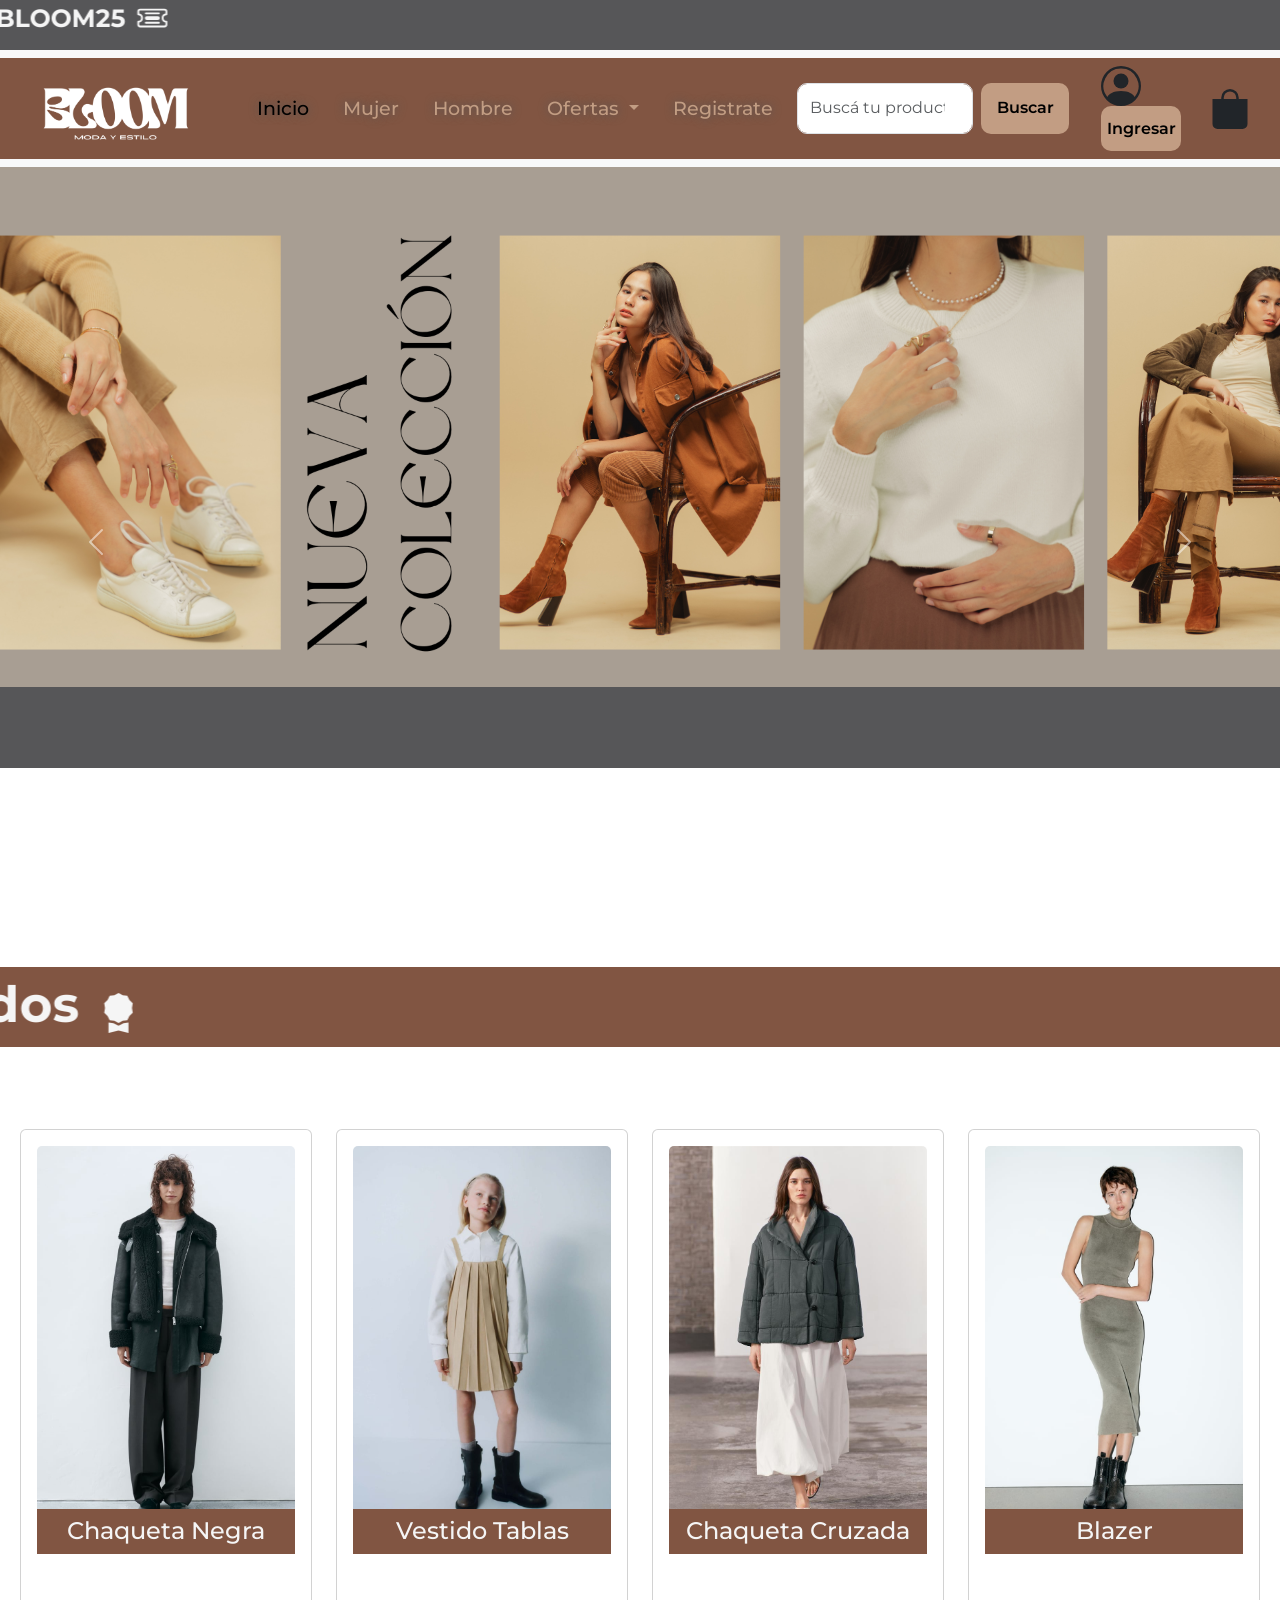
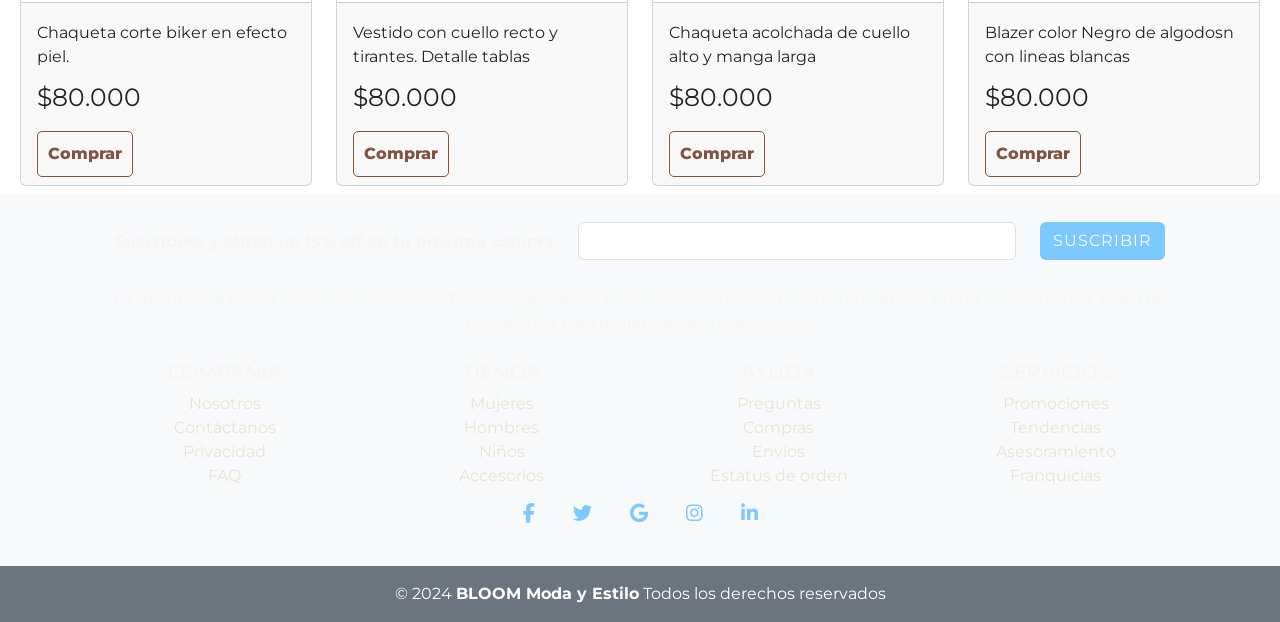
==== commit 41968c39: ""update_version_2"" ====
--- a/index.html
+++ b/index.html
@@ -53,18 +53,15 @@
                     <span class="navbar-toggler-icon"></span>
                 </button>
                 <div class="collapse navbar-collapse" id="navbarSupportedContent">
-                    <ul class="navbar-nav me-auto mb-2 mb-lg-0">
+                    <ul class="navbar-nav mx-4 my-2">
                         <li class="nav-item">
                             <a class="nav-link active" aria-current="page" href="./index.html">Inicio</a>
                         </li>
                         <li class="nav-item">
-                            <a class="nav-link" href="./pages/mujer.html">Mujer</a>
+                            <a class="nav-link" href="#">Mujer</a>
                         </li>
                         <li class="nav-item">
                             <a class="nav-link" href="Index_Hombre">Hombre</a>
-                        </li>
-                        <li class="nav-item">
-                            <a class="nav-link" href="Index_Niño">Niño</a>
                         </li>
                         <li class="nav-item dropdown">
                             <a class="nav-link dropdown-toggle" href="#" id="navbarDropdown" role="button"
@@ -80,7 +77,7 @@
                             </ul>
                         </li>
                         <li class="nav-item">
-                            <a class="nav-link" href="./pages/registrarse.html">Registrate</a>
+                            <a class="nav-link" href="../dev/pages/registrarse.html">Registrate</a>
                         </li>
                         <form class="d-flex" id="Buscar">
                             <input class="form-control me-2" type="search" placeholder="Buscá tu producto"
@@ -90,7 +87,7 @@
 
                     </ul>
 
-                    <div class="Login">
+                    <div class="Login m-2">
                         <svg xmlns="http://www.w3.org/2000/svg" width="40" height="40" fill="currentColor"
                             class="bi bi-person-circle" viewBox="0 0 16 16">
                             <path d="M11 6a3 3 0 1 1-6 0 3 3 0 0 1 6 0" />
@@ -100,13 +97,12 @@
                         <button class="boton-entrar" type="submit">Ingresar</button>
                     </div>
 
-                    <div class="Comprar">
+                    <div class="Comprar m-2">
                         <svg xmlns="http://www.w3.org/2000/svg" width="40" height="40" fill="currentColor"
                             class="bi bi-bag-fill" viewBox="0 0 16 16" id="comprar">
                             <path
                                 d="M8 1a2.5 2.5 0 0 1 2.5 2.5V4h-5v-.5A2.5 2.5 0 0 1 8 1m3.5 3v-.5a3.5 3.5 0 1 0-7 0V4H1v10a2 2 0 0 0 2 2h10a2 2 0 0 0 2-2V4z" />
                         </svg>
-
                     </div>
 
                 </div>
@@ -166,133 +162,60 @@
 </div>
 
 <!--Card de Tendencias-->
-<div class="container-card">
-    <div class="card" id="card1">
-        <div class="box1">
-            <div class="content">
-                <img src="./assets/img/products/chaqueta_negra.jpg" alt="Collar Space">
-                <h3>Caqueta Biker</h3>
-            </div>
-        </div>
-        <div class="box2">
-            <div class="content">
-                <div class="icon">
-                    <img
-                        src="[data-uri]" />
-                    <img
-                        src="[data-uri]" />
-                    <img
-                        src="[data-uri]" />
-                    <img
-                        src="[data-uri]" />
-                </div>
-                <p>Chaqueta corte biker en efecto piel.</p>
-                <p id="precio">$80.000 </p>
-                <a href="#">Comprar</a>
-            </div>
-        </div>
-    </div>
-    <div class="card" id="card2">
-        <div class="box1">
-            <div class="content">
-                <img src="./assets/img/products/hombre.jpg" alt="Collar">
-                <h3>Blazer</h3>
-            </div>
-        </div>
-        <div class="box2">
-            <div class="content">
-                <div class="icon">
-                    <img
-                        src="[data-uri]" />
-                    <img
-                        src="[data-uri]" />
-                    <img
-                        src="[data-uri]" />
-                    <img
-                        src="[data-uri]" />
-                </div>
-                <p>Blazer color Negro de algodosn con lineas blancas </p>
-                <p id="precio">$29.000 </p>
-                <a href="#">Comprar</a>
-            </div>
-        </div>
-    </div>
-    <div class="card" id="card3">
-        <div class="box1">
-            <div class="content">
-                <img src="./assets/img/products/chaqueta.jpg" alt="Collar">
-                <h3>Chaqueta Cruzada</h3>
-            </div>
-        </div>
-        <div class="box2">
-            <div class="content">
-                <div class="icon">
-                    <img
-                        src="[data-uri]" />
-                    <img
-                        src="[data-uri]" />
-                    <img
-                        src="[data-uri]" />
-                    <img
-                        src="[data-uri]" />
-                </div>
-                <p>Chaqueta acolchada de cuello alto y manga larga.</p>
-                <p id="precio">$50.000 </p>
-                <a href="#">Comprar</a>
-            </div>
-        </div>
-    </div>
-    <div class="card" id="card4">
-        <div class="box1">
-            <div class="content">
-                <img src="./assets/img/products/vestido_1.jpg" alt="">
-                <h3>Vestido Tablas</h3>
-            </div>
-        </div>
-        <div class="box2">
-            <div class="content">
-                <div class="icon">
-                    <img
-                        src="[data-uri]" />
-                    <img
-                        src="[data-uri]" />
-                    <img
-                        src="[data-uri]" />
-                    <img
-                        src="[data-uri]" />
-                </div>
-                <p>Vestido con cuello recto y tirantes. Detalle tablas..</p>
-                <p id="precio">$45.000 </p>
-                <a href="#">Comprar</a>
-            </div>
-        </div>
-    </div>
-    <div class="card" id="card5">
-        <div class="box1">
-            <div class="content">
-                <img src="./assets/img/products/vestido_2.jpg" alt="">
-                <h3>Vestido Midi Punto</h3>
-            </div>
-        </div>
-        <div class="box2">
-            <div class="content">
-                <div class="icon">
-                    <img
-                        src="[data-uri]" />
-                    <img
-                        src="[data-uri]" />
-                    <img
-                        src="[data-uri]" />
-                    <img
-                        src="[data-uri]" />
-                </div>
-                <p>Vestido de cuello subido y manga sisa.</p>
-                <p id="precio">$85.000 </p>
-                <a href="#">Comprar</a>
-            </div>
-        </div>
-    </div>
-</div>
+<div class="row row-cols-1 row-cols-md-4 g-4 m-0 p-2">
+    <div class="col">
+      <div class="card h-100 content">
+        <div class="card-body">
+            <img src="./assets/img/products/chaqueta_negra.jpg" class="card-img-top" alt="chaqueta_negra"/>
+            <h3>Chaqueta Negra</h3>
+          </div>
+        <div class="card-footer">
+            <p>Chaqueta corte biker en efecto piel.</p>
+            <p id="precio">$80.000 </p>
+            <a href="#">Comprar</a>
+        </div>
+      </div>
+    </div>
+    <div class="col">
+      <div class="card h-100 content">
+        <div class="card-body">
+            <img src="./assets/img/products/vestido_1.jpg" class="card-img-top" alt="chaqueta_negra"/>
+            <h3>Vestido Tablas</h3>
+          </div>
+        <div class="card-footer">
+            <p>Vestido con cuello recto y tirantes. Detalle tablas</p>
+            <p id="precio">$80.000 </p>
+            <a href="#">Comprar</a>
+        </div>
+      </div>
+    </div>
+    <div class="col">
+      <div class="card h-100 content">
+        <div class="card-body">
+            <img src="./assets/img/products/chaqueta.jpg" class="card-img-top" alt="chaqueta_negra"/>
+            <h3>Chaqueta Cruzada</h3>
+          </div>
+        <div class="card-footer">
+            <p>Chaqueta acolchada de cuello alto y manga larga</p>
+            <p id="precio">$80.000 </p>
+            <a href="#">Comprar</a>
+        </div>
+      </div>
+    </div>
+    <div class="col">
+      <div class="card h-100 content">
+        <div class="card-body">
+            <img src="./assets/img/products/vestido_2.jpg" class="card-img-top" alt="chaqueta_negra"/>
+            <h3>Blazer</h3>
+          </div>
+        <div class="card-footer">
+            <p>Blazer color Negro de algodosn con lineas blancas</p>
+            <p id="precio">$80.000 </p>
+            <a href="#">Comprar</a>
+        </div>
+      </div>
+    </div>
+  </div>
 
 
     <!-- Footer -->
--- a/css/style.css
+++ b/css/style.css
@@ -10,6 +10,7 @@
 body {
     background-color: #f5f5f5;
     width: 100%;
+    height: 100vh;
 }
 
 /*top-navbar*/
@@ -59,6 +60,7 @@
     font-size: 1.2rem;
     align-items: center;
     font-weight: 500;
+    width: 100%;
 }
 
 .nav-item .nav-link {
@@ -89,7 +91,7 @@
     border: 2px solid #565658;
     background-color: #C29D83;
     border-radius: 10px;
-    width: 100px;
+    width: 5.5rem;
     height: auto;
     border: #565658;
 }
@@ -107,13 +109,13 @@
 }
 
 .Login {
-    margin-right: 50px;
+    margin-right: 20px;
 }
 
 .boton-entrar {
     background-color: #C29D83;
     border-radius: 10px;
-    width: 100px;
+    width: 5rem;
     height: 45px;
     border: #565658;
     font-weight: 600;
@@ -121,13 +123,13 @@
 
 .boton-entrar:hover {
     background-color: #C29D83;
-    padding: 10px;
+    padding: 5px;
     border: 2px solid #F5F5F5;
     border-radius: 10px;
 }
 
 #comprar {
-    margin-right: 50px;
+    margin-right: 10px;
 }
 
 /*carrusel*/
@@ -170,37 +172,14 @@
     padding-bottom: 10px;
 }
 
-/*Separación  de las Cards*/
-
-#card1,
-#card2 {
-    margin-left: 50px;
-}
-
-#card2,
-#card3 {
-    margin-left: 50px;
-}
-
-#card3,
-#card4 {
-    margin-left: 50px;
-}
-
-#card4,
-#card5 {
-    margin-left: 50px;
-}
 
 /*Estilos de las Cards*/
 .container-card {
-    width: 1800px;
-    height: 60rem;
+    width: 100vw;
+    height: 50rem;
     position: relative;
     display: flex;
     justify-content: space-between;
-    padding-left: 100px;
-
 }
 
 .container-card .card {
@@ -234,15 +213,9 @@
 
 }
 
-.card:hover .box1 {
-    opacity: .5;
-    transform: translateY(0);
-
-}
-
-.content img {
-    width: 300px;
-}
+
+
+
 
 .content h3 {
     position: relative;
@@ -252,10 +225,16 @@
     background: #815542;
     text-align: center;
     font-size: 1.5em;
-
-}
-
-
+}
+
+.card-body h3{
+    position: relative;
+    padding: 8px;
+    color: #f5f5f5;
+    background: #815542;
+    text-align: center;
+    font-size: 1.5em;
+}
 
 .card .box2 {
     position: relative;
@@ -324,6 +303,77 @@
 }
 
 
+/*Estilos del formulario*/
+#container{
+    font-family: "Montserrat", sans-serif;
+    background-color: #565658;
+    height: 48rem;
+    
+}
+
+.section-register {
+    display: flex;
+    justify-content: center;
+    align-items: center;
+}
+
+.formulario {
+    width: 50%;
+    margin: 0 auto;
+    background-color: #C29D83;
+    padding: 20px;
+    border-radius: 10px;
+    box-shadow: 0 2px 4px rgba(0, 0, 0, 0.1);
+    margin-bottom: 27px;
+    margin-top: 20px;
+}
+
+.formulario h1 {
+    text-align: center;
+}
+
+.formulario label {
+    display: block;
+    margin-bottom: 5px;
+    font-weight: bold;
+}
+
+.formulario input[type="text"],
+.formulario input[type="email"],
+.formulario input[type="password"],
+.formulario input[type="number"] {
+    width: 100%;
+    padding: 8px;
+    margin-bottom: 10px;
+    border: 1px solid #ccc;
+    border-radius: 5px;
+    box-sizing: border-box;
+}
+
+.formulario .fecha-nacimiento {
+    display: flex;
+    justify-content: space-between;
+}
+
+.formulario .fecha-nacimiento input {
+    width: calc(30% - 5px);
+}
+
+.formulario input[type="submit"] {
+    width: 100%;
+    padding: 10px;
+    margin-top: 10px;
+    background-color: #7BC9FF;
+    color: #fff;
+    border: none;
+    border-radius: 5px;
+    cursor: pointer;
+}
+
+.formulario input[type="submit"]:hover {
+    background-color:#1b6eaa;
+}
+
 /*Estilos del footer*/
 footer{
     background-color: #815542;
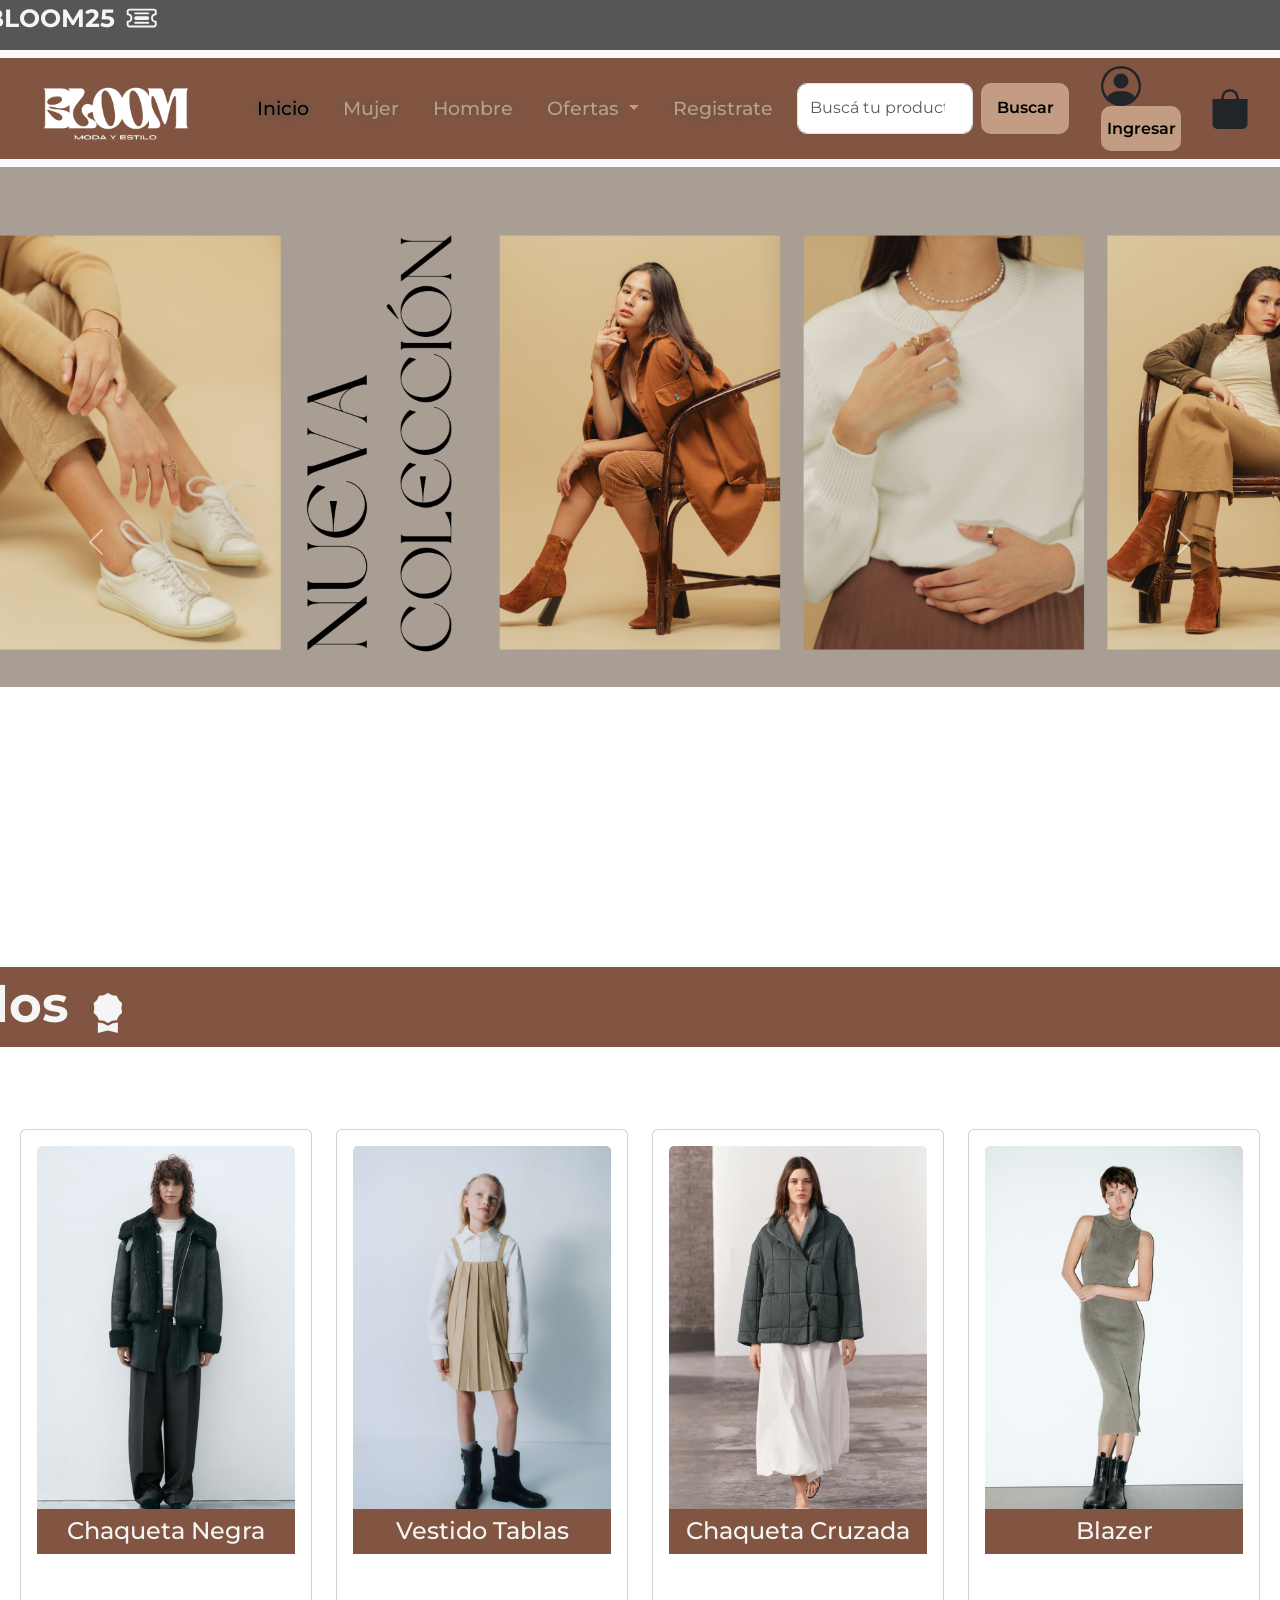
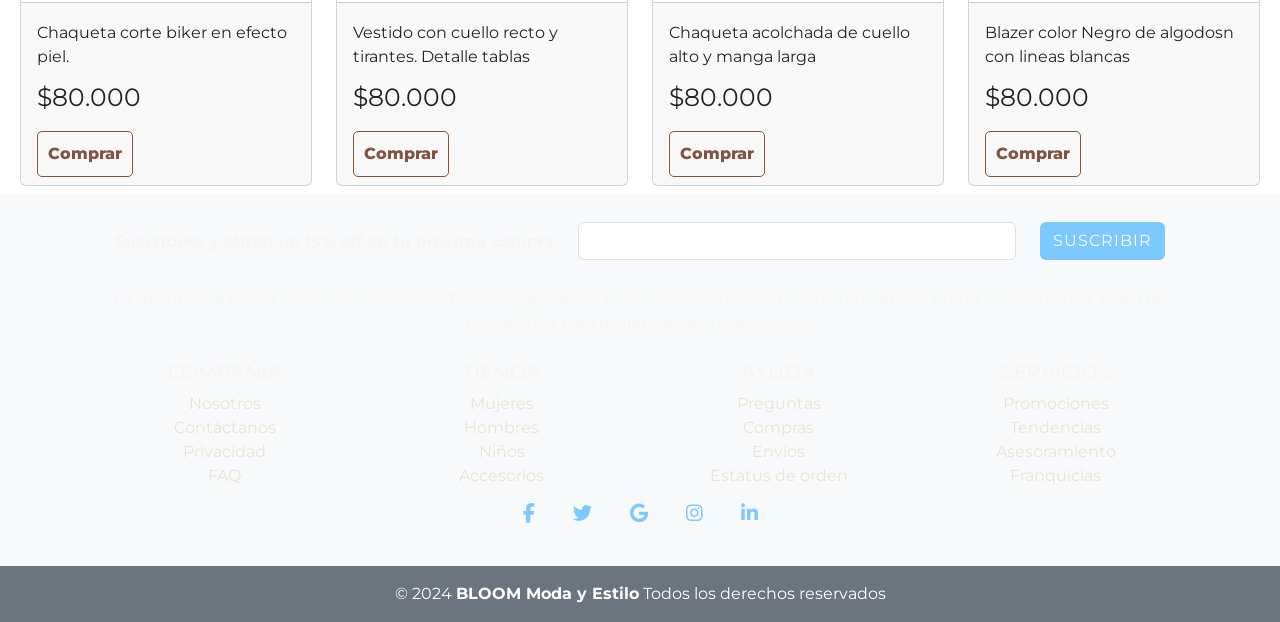
==== commit bde177de: "up" ====
--- a/index.html
+++ b/index.html
@@ -77,7 +77,7 @@
                             </ul>
                         </li>
                         <li class="nav-item">
-                            <a class="nav-link" href="../dev/pages/registrarse.html">Registrate</a>
+                            <a class="nav-link" href="./pages/registrarse.html">Registrate</a>
                         </li>
                         <form class="d-flex" id="Buscar">
                             <input class="form-control me-2" type="search" placeholder="Buscá tu producto"
@@ -104,7 +104,6 @@
                                 d="M8 1a2.5 2.5 0 0 1 2.5 2.5V4h-5v-.5A2.5 2.5 0 0 1 8 1m3.5 3v-.5a3.5 3.5 0 1 0-7 0V4H1v10a2 2 0 0 0 2 2h10a2 2 0 0 0 2-2V4z" />
                         </svg>
                     </div>
-
                 </div>
             </div>
         </nav>
--- a/css/style.css
+++ b/css/style.css
@@ -13,7 +13,7 @@
     height: 100vh;
 }
 
-/*top-navbar*/
+/*top--*/
 
 .banner-movil {
     background-color: #565658;
@@ -304,75 +304,79 @@
 
 
 /*Estilos del formulario*/
-#container{
+
+.Body-Registro{
+    background-color: #C29D83;
+}
+.Registro-Form{
+
+    width: 400px;
+    background: #815542;
+    padding: 30px;
+    margin: auto;
+    margin-top: 75px;
+    border-radius: 9px;
     font-family: "Montserrat", sans-serif;
-    background-color: #565658;
-    height: 48rem;
+    color: white;
+    box-shadow: 0px 0px 37px #000;
+    margin-bottom: 75px;
+
+}
+
+.Registro-Form h4{
+
+    font-size: 22px;
+    margin-bottom: 20px;
     
 }
-
-.section-register {
-    display: flex;
-    justify-content: center;
-    align-items: center;
-}
-
-.formulario {
-    width: 50%;
-    margin: 0 auto;
-    background-color: #C29D83;
-    padding: 20px;
-    border-radius: 10px;
-    box-shadow: 0 2px 4px rgba(0, 0, 0, 0.1);
-    margin-bottom: 27px;
-    margin-top: 20px;
-}
-
-.formulario h1 {
+.Controls{
+   
+    width: 100%;
+    background: #565658;
+    padding: 10px;
+    border-radius: 4px;
+    margin-bottom: 16px;
+    border: 1px solid gray;
+    font-family: "Montserrat", sans-serif;
+    font-size: 18px;
+    color: white;
+
+}
+.Registro-Form p{
+
+    height: 40px;
     text-align: center;
-}
-
-.formulario label {
-    display: block;
-    margin-bottom: 5px;
-    font-weight: bold;
-}
-
-.formulario input[type="text"],
-.formulario input[type="email"],
-.formulario input[type="password"],
-.formulario input[type="number"] {
-    width: 100%;
-    padding: 8px;
-    margin-bottom: 10px;
-    border: 1px solid #ccc;
-    border-radius: 5px;
-    box-sizing: border-box;
-}
-
-.formulario .fecha-nacimiento {
-    display: flex;
-    justify-content: space-between;
-}
-
-.formulario .fecha-nacimiento input {
-    width: calc(30% - 5px);
-}
-
-.formulario input[type="submit"] {
-    width: 100%;
-    padding: 10px;
-    margin-top: 10px;
-    background-color: #7BC9FF;
-    color: #fff;
+    font-size: 18px;
+    line-height: 40px;
+    color: #000;
+}
+.Registro-Form .boton {
+    color: black;
+}
+.Registro-Form a:hover{
+
+    color: white;
+    text-decoration: underline;
+    
+}
+
+
+.Registro-Form .botons{
+    width: 100%;
+    background: #58b4f7;
+    border-radius: 4px;
     border: none;
-    border-radius: 5px;
-    cursor: pointer;
-}
-
-.formulario input[type="submit"]:hover {
-    background-color:#1b6eaa;
-}
+    padding: 12px;
+    color: white;
+    margin: 20px 0;
+    font-size: 16px;
+    
+
+}
+.Registro-Form .botons:hover{
+    background: #4699d6;
+}
+
 
 /*Estilos del footer*/
 footer{
@@ -400,3 +404,4 @@
     text-transform: uppercase;
     letter-spacing: 1px;
 }
+
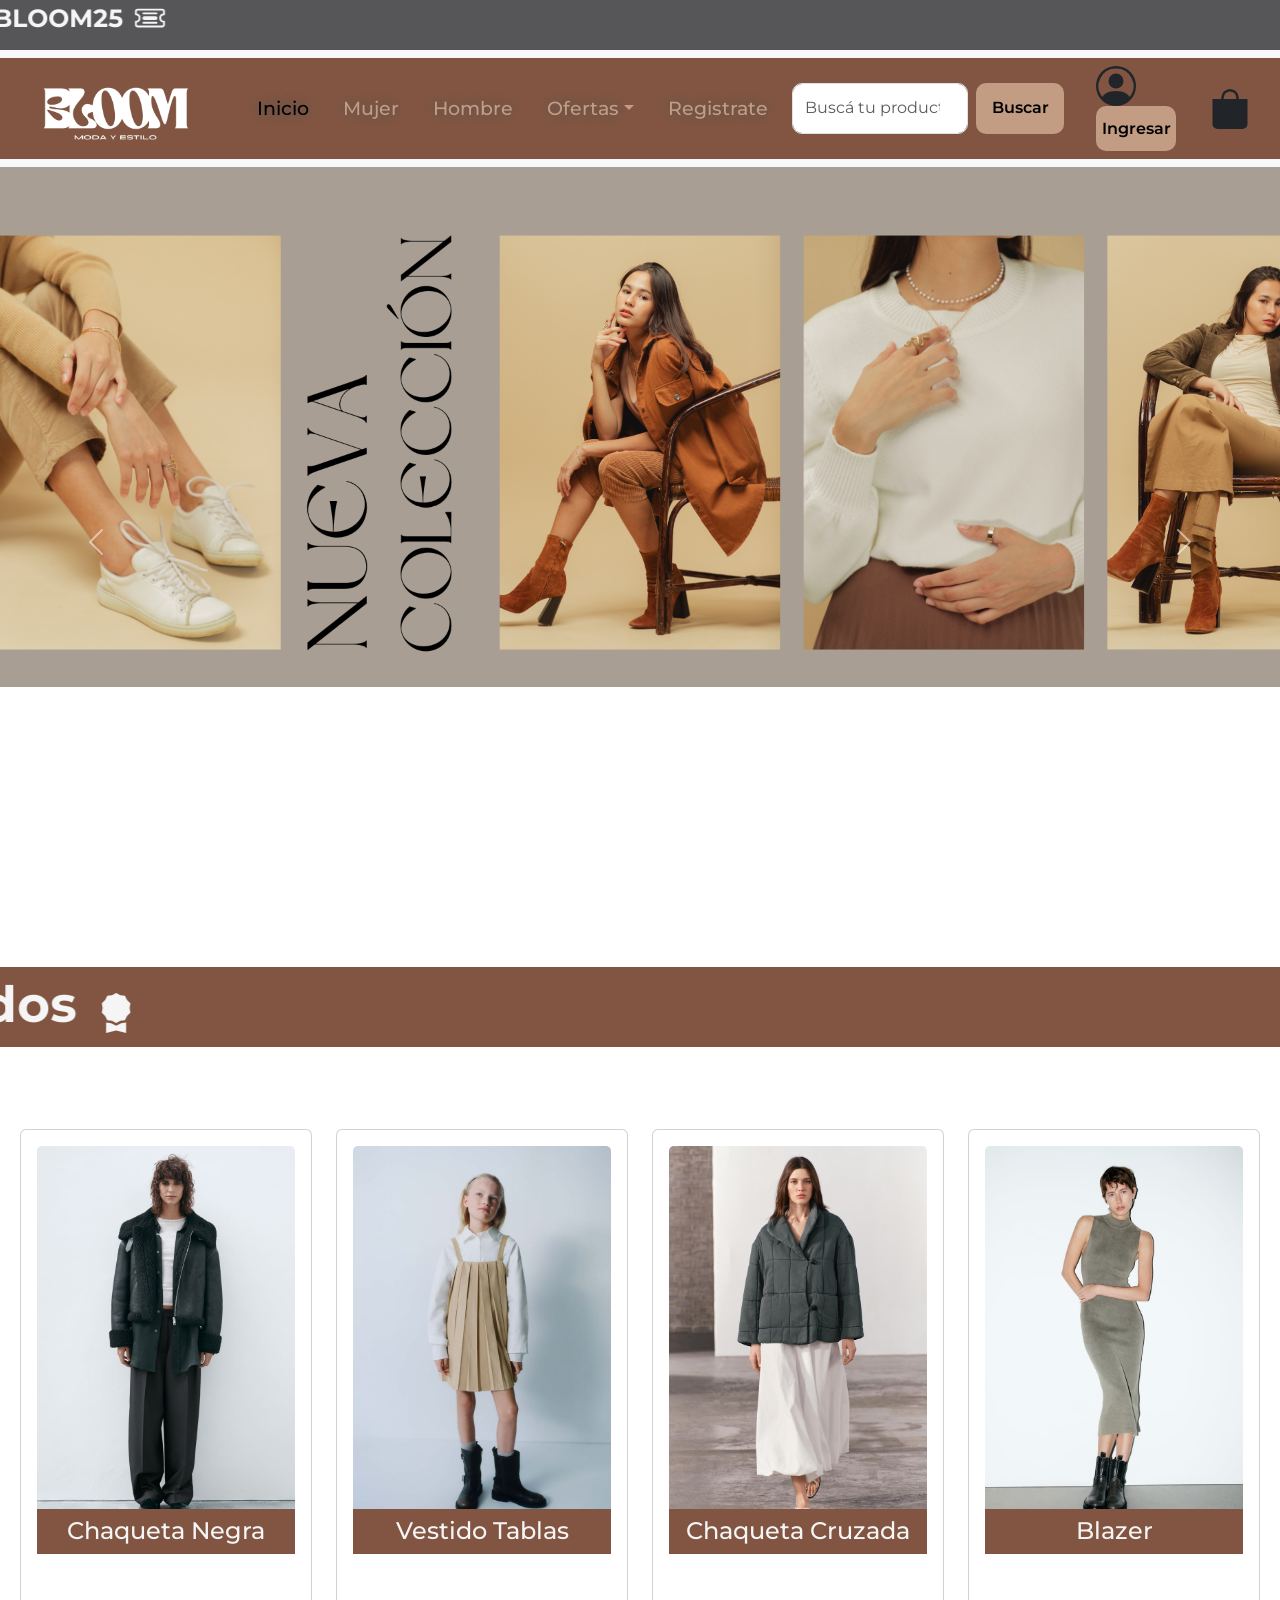
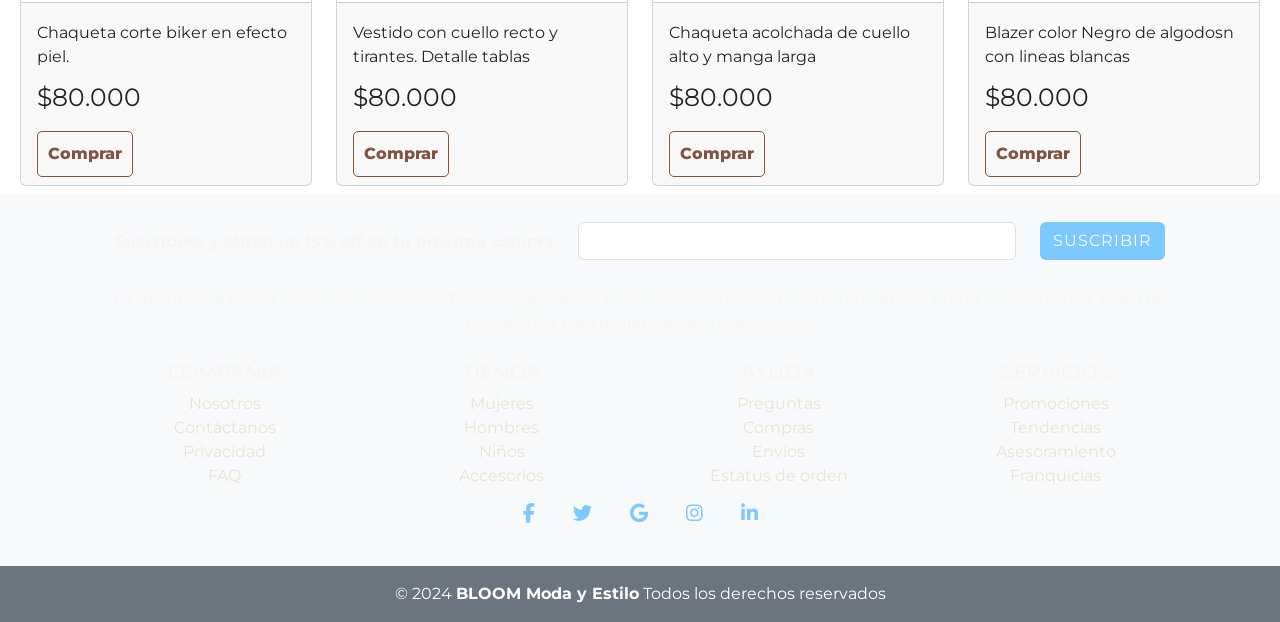
==== commit c1528fc8: "Guardando cambios antes de merge" ====
--- a/index.html
+++ b/index.html
@@ -2,404 +2,371 @@
 <html lang="en">
 
 <head>
-    <meta charset="UTF-8">
-    <meta http-equiv="X-UA-Compatible" content="IE=edge">
-    <meta name="viewport" content="width=device-width, initial-scale=1.0">
-    <title>BLOOM Moda y Estilo</title>
-    <link rel="shortcut icon" href="./assets/icons/icono.png" type="image/x-icon">
-    <link href='https://unpkg.com/boxicons@2.1.4/css/boxicons.min.css' rel='stylesheet'>
-
-    <link rel="stylesheet" href="./css/style.css">
-    <!--Link Iconos-->
-    <link rel="stylesheet" href="https://cdnjs.cloudflare.com/ajax/libs/font-awesome/6.2.0/css/all.min.css">
-
-    <!--Fonts Link-->
-    <link rel="preconnect" href="https://fonts.googleapis.com">
-    <link rel="preconnect" href="https://fonts.gstatic.com" crossorigin>
-    <link href="https://fonts.googleapis.com/css2?family=Montserrat:ital,wght@0,100..900;1,100..900&display=swap" rel="stylesheet">
-
-    <!--Link de Bootstrap-->
-    <link href="https://cdn.jsdelivr.net/npm/bootstrap@5.0.2/dist/css/bootstrap.min.css" rel="stylesheet" integrity="sha384-EVSTQN3/azprG1Anm3QDgpJLIm9Nao0Yz1ztcQTwFspd3yD65VohhpuuCOmLASjC" crossorigin="anonymous">
-    <!--Link de Bootstrap JavaScript-->
-    <script src="https://cdn.jsdelivr.net/npm/bootstrap@5.0.2/dist/js/bootstrap.bundle.min.js" integrity="sha384-MrcW6ZMFYlzcLA8Nl+NtUVF0sA7MsXsP1UyJoMp4YLEuNSfAP+JcXn/tWtIaxVXM" crossorigin="anonymous"></script>
+  <meta charset="UTF-8">
+  <meta http-equiv="X-UA-Compatible" content="IE=edge">
+  <meta name="viewport" content="width=device-width, initial-scale=1.0">
+  <title>BLOOM Moda y Estilo</title>
+  <link rel="shortcut icon" href="./assets/icons/icono.png" type="image/x-icon">
+  <link href='https://unpkg.com/boxicons@2.1.4/css/boxicons.min.css' rel='stylesheet'>
+
+  <link rel="stylesheet" href="./css/style.css">
+  <!--Link Iconos-->
+  <link rel="stylesheet" href="https://cdnjs.cloudflare.com/ajax/libs/font-awesome/6.2.0/css/all.min.css">
+
+  <!--Fonts Link-->
+  <link rel="preconnect" href="https://fonts.googleapis.com">
+  <link rel="preconnect" href="https://fonts.gstatic.com" crossorigin>
+  <link href="https://fonts.googleapis.com/css2?family=Montserrat:ital,wght@0,100..900;1,100..900&display=swap" rel="stylesheet">
+
+  <!--Link de Bootstrap-->
+  <link href="https://cdn.jsdelivr.net/npm/bootstrap@5.0.2/dist/css/bootstrap.min.css" rel="stylesheet" integrity="sha384-EVSTQN3/azprG1Anm3QDgpJLIm9Nao0Yz1ztcQTwFspd3yD65VohhpuuCOmLASjC" crossorigin="anonymous">
+  <!--Link de Bootstrap JavaScript-->
+  <script src="https://cdn.jsdelivr.net/npm/bootstrap@5.0.2/dist/js/bootstrap.bundle.min.js" integrity="sha384-MrcW6ZMFYlzcLA8Nl+NtUVF0sA7MsXsP1UyJoMp4YLEuNSfAP+JcXn/tWtIaxVXM" crossorigin="anonymous"></script>
 </head>
 
 <body>
-    <div id="container">
-        <!--Banner Movil Cupon de Descuento-->
-        <div class="banner-movil">
-            <marquee behavior="run" scrolldelay="2" loop="infinite" direction="right">
-                <B class="mensaje-banner-movil"> 25% de descuento en tu compra, usando el cupón BLOOM25 </B>
-                <svg xmlns="http://www.w3.org/2000/svg" width="40" height="40" fill="currentColor"
-                    class="bi bi-ticket-detailed" viewBox="0 0 16 16">
-                    <path
-                        d="M4 5.5a.5.5 0 0 1 .5-.5h7a.5.5 0 0 1 0 1h-7a.5.5 0 0 1-.5-.5m0 5a.5.5 0 0 1 .5-.5h7a.5.5 0 0 1 0 1h-7a.5.5 0 0 1-.5-.5M5 7a1 1 0 0 0 0 2h6a1 1 0 1 0 0-2z" />
-                    <path
-                        d="M0 4.5A1.5 1.5 0 0 1 1.5 3h13A1.5 1.5 0 0 1 16 4.5V6a.5.5 0 0 1-.5.5 1.5 1.5 0 0 0 0 3 .5.5 0 0 1 .5.5v1.5a1.5 1.5 0 0 1-1.5 1.5h-13A1.5 1.5 0 0 1 0 11.5V10a.5.5 0 0 1 .5-.5 1.5 1.5 0 1 0 0-3A.5.5 0 0 1 0 6zM1.5 4a.5.5 0 0 0-.5.5v1.05a2.5 2.5 0 0 1 0 4.9v1.05a.5.5 0 0 0 .5.5h13a.5.5 0 0 0 .5-.5v-1.05a2.5 2.5 0 0 1 0-4.9V4.5a.5.5 0 0 0-.5-.5z" />
-                </svg>
-            </marquee>
-        </div>
-
-        <!--Navbar-->
-
-        <nav class="navbar navbar-expand-lg navbar-light bg-light" id="navbar">
-            <div class="container-fluid">
-                <a class="navbar-brand" href="./index.html">
-                    <img id="logo" src="./assets/img/logo_bloom.png" alt="">
-                </a>
-                <button class="navbar-toggler" type="button" data-bs-toggle="collapse"
-                    data-bs-target="#navbarSupportedContent" aria-controls="navbarSupportedContent"
-                    aria-expanded="false" aria-label="Toggle navigation">
-                    <span class="navbar-toggler-icon"></span>
-                </button>
-                <div class="collapse navbar-collapse" id="navbarSupportedContent">
-                    <ul class="navbar-nav mx-4 my-2">
-                        <li class="nav-item">
-                            <a class="nav-link active" aria-current="page" href="./index.html">Inicio</a>
-                        </li>
-                        <li class="nav-item">
-                            <a class="nav-link" href="#">Mujer</a>
-                        </li>
-                        <li class="nav-item">
-                            <a class="nav-link" href="Index_Hombre">Hombre</a>
-                        </li>
-                        <li class="nav-item dropdown">
-                            <a class="nav-link dropdown-toggle" href="#" id="navbarDropdown" role="button"
-                                data-bs-toggle="dropdown" aria-expanded="false">
-                                Ofertas
-                            </a>
-                            <ul class="dropdown-menu" aria-labelledby="navbarDropdown"
-                                style="background-color: #c29d83;">
-                                <li><a class="dropdown-item" href="#">Mujer</a></li>
-                                <li><a class="dropdown-item" href="#">Hombre</a></li>
-                                <li><a class="dropdown-item" href="#">Niño</a></li>
-                                <li><a class="dropdown-item" href="#">Accesorios</a></li>
-                            </ul>
-                        </li>
-                        <li class="nav-item">
-                            <a class="nav-link" href="./pages/registrarse.html">Registrate</a>
-                        </li>
-                        <form class="d-flex" id="Buscar">
-                            <input class="form-control me-2" type="search" placeholder="Buscá tu producto"
-                                aria-label="Search" id="input">
-                            <button class="btn btn-outline-success" id="boton-buscar" type="submit">Buscar</button>
-                        </form>
-
-                    </ul>
-
-                    <div class="Login m-2">
-                        <svg xmlns="http://www.w3.org/2000/svg" width="40" height="40" fill="currentColor"
-                            class="bi bi-person-circle" viewBox="0 0 16 16">
-                            <path d="M11 6a3 3 0 1 1-6 0 3 3 0 0 1 6 0" />
-                            <path fill-rule="evenodd"
-                                d="M0 8a8 8 0 1 1 16 0A8 8 0 0 1 0 8m8-7a7 7 0 0 0-5.468 11.37C3.242 11.226 4.805 10 8 10s4.757 1.225 5.468 2.37A7 7 0 0 0 8 1" />
-                        </svg>
-                        <button class="boton-entrar" type="submit">Ingresar</button>
-                    </div>
-
-                    <div class="Comprar m-2">
-                        <svg xmlns="http://www.w3.org/2000/svg" width="40" height="40" fill="currentColor"
-                            class="bi bi-bag-fill" viewBox="0 0 16 16" id="comprar">
-                            <path
-                                d="M8 1a2.5 2.5 0 0 1 2.5 2.5V4h-5v-.5A2.5 2.5 0 0 1 8 1m3.5 3v-.5a3.5 3.5 0 1 0-7 0V4H1v10a2 2 0 0 0 2 2h10a2 2 0 0 0 2-2V4z" />
-                        </svg>
-                    </div>
-                </div>
-            </div>
-        </nav>
-
-        <!--Carrusel-->
-        <div id="carouselExampleIndicators" class="carousel slide" data-bs-ride="carousel">
-            <div class="carousel-indicators">
-                <button type="button" data-bs-target="#carouselExampleIndicators" data-bs-slide-to="0" class="active"
-                    aria-current="true" aria-label="Slide 1"></button>
-                <button type="button" data-bs-target="#carouselExampleIndicators" data-bs-slide-to="1"
-                    aria-label="Slide 2"></button>
-                <button type="button" data-bs-target="#carouselExampleIndicators" data-bs-slide-to="2"
-                    aria-label="Slide 3"></button>
-                <button type="button" data-bs-target="#carouselExampleIndicators" data-bs-slide-to="3"
-                    aria-label="Slide 4"></button>
-            </div>
-            <div class="carousel-inner">
-                <div class="carousel-item active">
-                    <img src="./assets/img/banners/banner_1.png" class="d-block w-100" alt="...">
-                </div>
-                <div class="carousel-item">
-                    <img src="./assets/img/banners/banner_2.png" class="d-block w-100" alt="...">
-                </div>
-                <div class="carousel-item">
-                    <img src="./assets/img/banners/banner_3.png" class="d-block w-100" alt="...">
-                </div>
-                <div class="carousel-item">
-                    <img src="./assets/img/banners/banner_4.png" class="d-block w-100" alt="...">
-                </div>
-            </div>
-            <button class="carousel-control-prev" type="button" data-bs-target="#carouselExampleIndicators"
-                data-bs-slide="prev">
-                <span class="carousel-control-prev-icon" aria-hidden="true"></span>
-                <span class="visually-hidden">Previous</span>
-            </button>
-            <button class="carousel-control-next" type="button" data-bs-target="#carouselExampleIndicators"
-                data-bs-slide="next">
-                <span class="carousel-control-next-icon" aria-hidden="true"></span>
-                <span class="visually-hidden">Next</span>
-            </button>
-        </div>
-</body>
-
-<!--Banner Movil de Tendencias-->
-<div class="banner-tendencias" id="tendencia">
-    <marquee behavior="run" scrolldelay="2" loop="infinite" direction="right">
+  <div id="container">
+    <header id="header">
+    <!--Banner Movil Cupon de Descuento-->
+    <div class="banner-movil">
+      <marquee behavior="run" scrolldelay="2" loop="infinite" direction="right">
+        <B class="mensaje-banner-movil"> 25% de descuento en tu compra, usando el cupón BLOOM25 </B>
+        <svg xmlns="http://www.w3.org/2000/svg" width="40" height="40" fill="currentColor" class="bi bi-ticket-detailed"
+          viewBox="0 0 16 16">
+          <path d="M4 5.5a.5.5 0 0 1 .5-.5h7a.5.5 0 0 1 0 1h-7a.5.5 0 0 1-.5-.5m0 5a.5.5 0 0 1 .5-.5h7a.5.5 0 0 1 0 1h-7a.5.5 0 0 1-.5-.5M5 7a1 1 0 0 0 0 2h6a1 1 0 1 0 0-2z" />
+          <path d="M0 4.5A1.5 1.5 0 0 1 1.5 3h13A1.5 1.5 0 0 1 16 4.5V6a.5.5 0 0 1-.5.5 1.5 1.5 0 0 0 0 3 .5.5 0 0 1 .5.5v1.5a1.5 1.5 0 0 1-1.5 1.5h-13A1.5 1.5 0 0 1 0 11.5V10a.5.5 0 0 1 .5-.5 1.5 1.5 0 1 0 0-3A.5.5 0 0 1 0 6zM1.5 4a.5.5 0 0 0-.5.5v1.05a2.5 2.5 0 0 1 0 4.9v1.05a.5.5 0 0 0 .5.5h13a.5.5 0 0 0 .5-.5v-1.05a2.5 2.5 0 0 1 0-4.9V4.5a.5.5 0 0 0-.5-.5z" />
+        </svg>
+      </marquee>
+    </div>
+
+    <!--Navbar-->
+      <nav class="navbar navbar-expand-lg navbar-light bg-light" id="navbar">
+        <div class="container-fluid">
+          <a class="navbar-brand" href="./index.html">
+            <img id="logo" src="./assets/img/logo_bloom.png" alt="">
+          </a>
+          <button class="navbar-toggler" type="button" data-bs-toggle="collapse" data-bs-target="#navbarSupportedContent" aria-controls="navbarSupportedContent" aria-expanded="false" aria-label="Toggle navigation">
+            <span class="navbar-toggler-icon"></span>
+          </button>
+          <div class="collapse navbar-collapse" id="navbarSupportedContent">
+            <ul class="navbar-nav mx-4 my-2">
+              <li class="nav-item">
+                <a class="nav-link active" aria-current="page" href="./index.html">Inicio</a>
+              </li>
+              <li class="nav-item">
+                <a class="nav-link" href="./pages/mujer.html">Mujer</a>
+              </li>
+              <li class="nav-item">
+                <a class="nav-link" href="./pages/hombre.html">Hombre</a>
+              </li>
+              <li class="nav-item dropdown">
+                <a class="nav-link dropdown-toggle" href="#" id="navbarDropdown" role="button" data-bs-toggle="dropdown" aria-expanded="false">Ofertas</a>
+                <ul class="dropdown-menu" aria-labelledby="navbarDropdown" style="background-color: #c29d83;">
+                  <li><a class="dropdown-item" href="#">Mujer</a></li>
+                  <li><a class="dropdown-item" href="#">Hombre</a></li>
+                  <li><a class="dropdown-item" href="#">Niño</a></li>
+                  <li><a class="dropdown-item" href="#">Accesorios</a></li>
+                </ul>
+              </li>
+              <li class="nav-item">
+                <a class="nav-link" href="./pages/registrarse.html">Registrate</a>
+              </li>
+              <form class="d-flex" id="Buscar">
+                <input class="form-control me-2" type="search" placeholder="Buscá tu producto" aria-label="Search" id="input">
+                <button class="btn btn-outline-success" id="boton-buscar" type="submit">Buscar</button>
+              </form>
+            </ul>
+  
+            <div class="Login m-2">
+              <svg xmlns="http://www.w3.org/2000/svg" width="40" height="40" fill="currentColor" class="bi bi-person-circle" viewBox="0 0 16 16">
+                <path d="M11 6a3 3 0 1 1-6 0 3 3 0 0 1 6 0" />
+                <path fill-rule="evenodd" d="M0 8a8 8 0 1 1 16 0A8 8 0 0 1 0 8m8-7a7 7 0 0 0-5.468 11.37C3.242 11.226 4.805 10 8 10s4.757 1.225 5.468 2.37A7 7 0 0 0 8 1" />
+              </svg>
+              <button class="boton-entrar" type="submit">Ingresar</button>
+            </div>
+  
+            <div class="Comprar m-2">
+              <svg xmlns="http://www.w3.org/2000/svg" width="40" height="40" fill="currentColor" class="bi bi-bag-fill" viewBox="0 0 16 16" id="comprar">
+                <path d="M8 1a2.5 2.5 0 0 1 2.5 2.5V4h-5v-.5A2.5 2.5 0 0 1 8 1m3.5 3v-.5a3.5 3.5 0 1 0-7 0V4H1v10a2 2 0 0 0 2 2h10a2 2 0 0 0 2-2V4z" />
+              </svg>
+            </div>
+          </div>
+        </div>
+      </nav>
+    </header>
+
+    
+    <!--Carrusel-->
+    <div id="carouselExampleIndicators" class="carousel slide" data-bs-ride="carousel">
+      <div class="carousel-indicators">
+          <button type="button" data-bs-target="#carouselExampleIndicators" data-bs-slide-to="0" class="active" aria-current="true" aria-label="Slide 1"></button>
+          <button type="button" data-bs-target="#carouselExampleIndicators" data-bs-slide-to="1" aria-label="Slide 2"></button>
+          <button type="button" data-bs-target="#carouselExampleIndicators" data-bs-slide-to="2" aria-label="Slide 3"></button>
+          <button type="button" data-bs-target="#carouselExampleIndicators" data-bs-slide-to="3" aria-label="Slide 4"></button>
+      </div>
+      <div class="carousel-inner">
+          <div class="carousel-item active">
+              <img src="./assets/img/banners/banner_1.png" class="d-block w-100" alt="img1_carousel">
+          </div>
+          <div class="carousel-item">
+              <img src="./assets/img/banners/banner_2.png" class="d-block w-100" alt="img2_carousel">
+          </div>
+          <div class="carousel-item">
+              <img src="./assets/img/banners/banner_3.png" class="d-block w-100" alt="img3_carousel">
+          </div>
+          <div class="carousel-item">
+              <img src="./assets/img/banners/banner_4.png" class="d-block w-100" alt="img4_carousel">
+          </div>
+      </div>
+      <button class="carousel-control-prev" type="button" data-bs-target="#carouselExampleIndicators" data-bs-slide="prev">
+          <span class="carousel-control-prev-icon" aria-hidden="true"></span>
+          <span class="visually-hidden">Previous</span>
+      </button>
+      <button class="carousel-control-next" type="button" data-bs-target="#carouselExampleIndicators" data-bs-slide="next">
+          <span class="carousel-control-next-icon" aria-hidden="true"></span>
+          <span class="visually-hidden">Next</span>
+      </button>
+  </div>
+
+    <!--Banner Movil de Tendencias-->
+    <div class="banner-tendencias" id="tendencia">
+      <marquee behavior="run" scrolldelay="2" loop="infinite" direction="right">
         <B class="mensaje-banner-tendencia"> Los más vendidos </B>
-        <svg xmlns="http://www.w3.org/2000/svg" width="50" height="50" fill="currentColor" class="bi bi-award-fill"
-            viewBox="0 0 16 16">
-            <path
-                d="m8 0 1.669.864 1.858.282.842 1.68 1.337 1.32L13.4 6l.306 1.854-1.337 1.32-.842 1.68-1.858.282L8 12l-1.669-.864-1.858-.282-.842-1.68-1.337-1.32L2.6 6l-.306-1.854 1.337-1.32.842-1.68L6.331.864z" />
-            <path d="M4 11.794V16l4-1 4 1v-4.206l-2.018.306L8 13.126 6.018 12.1z" />
+        <svg xmlns="http://www.w3.org/2000/svg" width="50" height="50" fill="currentColor" class="bi bi-award-fill" viewBox="0 0 16 16">
+          <path d="m8 0 1.669.864 1.858.282.842 1.68 1.337 1.32L13.4 6l.306 1.854-1.337 1.32-.842 1.68-1.858.282L8 12l-1.669-.864-1.858-.282-.842-1.68-1.337-1.32L2.6 6l-.306-1.854 1.337-1.32.842-1.68L6.331.864z" />
+          <path d="M4 11.794V16l4-1 4 1v-4.206l-2.018.306L8 13.126 6.018 12.1z" />
         </svg>
-    </marquee>
-</div>
-
-<!--Card de Tendencias-->
-<div class="row row-cols-1 row-cols-md-4 g-4 m-0 p-2">
-    <div class="col">
-      <div class="card h-100 content">
-        <div class="card-body">
-            <img src="./assets/img/products/chaqueta_negra.jpg" class="card-img-top" alt="chaqueta_negra"/>
+      </marquee>
+    </div>
+
+    <!--Card de Tendencias-->
+    <div class="row row-cols-1 row-cols-md-4 g-4 m-0 p-2">
+      <div class="col">
+        <div class="card h-100 content">
+          <div class="card-body">
+            <img src="./assets/img/products/chaqueta_negra.jpg" class="card-img-top" alt="chaqueta_negra" />
             <h3>Chaqueta Negra</h3>
           </div>
-        <div class="card-footer">
+          <div class="card-footer">
             <p>Chaqueta corte biker en efecto piel.</p>
             <p id="precio">$80.000 </p>
             <a href="#">Comprar</a>
-        </div>
-      </div>
-    </div>
-    <div class="col">
-      <div class="card h-100 content">
-        <div class="card-body">
-            <img src="./assets/img/products/vestido_1.jpg" class="card-img-top" alt="chaqueta_negra"/>
+          </div>
+        </div>
+      </div>
+      <div class="col">
+        <div class="card h-100 content">
+          <div class="card-body">
+            <img src="./assets/img/products/vestido_1.jpg" class="card-img-top" alt="chaqueta_negra" />
             <h3>Vestido Tablas</h3>
           </div>
-        <div class="card-footer">
+          <div class="card-footer">
             <p>Vestido con cuello recto y tirantes. Detalle tablas</p>
             <p id="precio">$80.000 </p>
             <a href="#">Comprar</a>
-        </div>
-      </div>
-    </div>
-    <div class="col">
-      <div class="card h-100 content">
-        <div class="card-body">
-            <img src="./assets/img/products/chaqueta.jpg" class="card-img-top" alt="chaqueta_negra"/>
+          </div>
+        </div>
+      </div>
+      <div class="col">
+        <div class="card h-100 content">
+          <div class="card-body">
+            <img src="./assets/img/products/chaqueta.jpg" class="card-img-top" alt="chaqueta_negra" />
             <h3>Chaqueta Cruzada</h3>
           </div>
-        <div class="card-footer">
+          <div class="card-footer">
             <p>Chaqueta acolchada de cuello alto y manga larga</p>
             <p id="precio">$80.000 </p>
             <a href="#">Comprar</a>
-        </div>
-      </div>
-    </div>
-    <div class="col">
-      <div class="card h-100 content">
-        <div class="card-body">
-            <img src="./assets/img/products/vestido_2.jpg" class="card-img-top" alt="chaqueta_negra"/>
+          </div>
+        </div>
+      </div>
+      <div class="col">
+        <div class="card h-100 content">
+          <div class="card-body">
+            <img src="./assets/img/products/vestido_2.jpg" class="card-img-top" alt="chaqueta_negra" />
             <h3>Blazer</h3>
           </div>
-        <div class="card-footer">
+          <div class="card-footer">
             <p>Blazer color Negro de algodosn con lineas blancas</p>
             <p id="precio">$80.000 </p>
             <a href="#">Comprar</a>
+          </div>
         </div>
       </div>
     </div>
-  </div>
 
 
     <!-- Footer -->
-<footer class="bg-body-tertiary text-center">
-    <!-- Grid container -->
-    <div class="container p-4">
-      <!-- Section: Form -->
-      <section class="m-1">
-        <form action="">
-          <!--Grid row-->
-          <div class="row d-flex justify-content-center">
-            <!--Grid column-->
-            <div class="col-auto">
-              <p class="pt-2">
-                <strong>Suscríbete y obten un 15% off en tu próxima compra</strong>
-              </p>
-            </div>
-            <!--Grid column-->
-  
-            <!--Grid column-->
-            <div class="col-md-5 col-12">
-              <!-- Email input -->
-              <div data-mdb-input-init class="form-outline mb-4">
-                <input type="email" id="form_suscripcion" class="form-control" />
+    <footer class="bg-body-tertiary text-center">
+      <!-- Grid container -->
+      <div class="container p-4">
+        <!-- Section: Form -->
+        <section class="m-1">
+          <form action="">
+            <!--Grid row-->
+            <div class="row d-flex justify-content-center">
+              <!--Grid column-->
+              <div class="col-auto">
+                <p class="pt-2">
+                  <strong>Suscríbete y obten un 15% off en tu próxima compra</strong>
+                </p>
               </div>
-            </div>
-            <!--Grid column-->
-
-            <!--Grid column-->
-            <div class="col-auto">
+              <!--Grid column-->
+
+              <!--Grid column-->
+              <div class="col-md-5 col-12">
+                <!-- Email input -->
+                <div data-mdb-input-init class="form-outline mb-4">
+                  <input type="email" id="form_suscripcion" class="form-control" />
+                </div>
+              </div>
+              <!--Grid column-->
+
+              <!--Grid column-->
+              <div class="col-auto">
                 <!-- Submit button -->
                 <button id="boton_suscribir" type="submit" class="btn mb-4">
-                    Suscribir
+                  Suscribir
                 </button>
-            </div>
-          <!--Grid column-->
-          </div>
+              </div>
+              <!--Grid column-->
+            </div>
+            <!--Grid row-->
+          </form>
+        </section>
+        <!-- Section: Form -->
+
+        <!-- Section: Text -->
+        <section class="mb-4">
+          <p>
+            Lo mejor de la moda otoño invierno 2024. Tendencias, estilos, colecciones, looks, la moda en su versión
+            otoño invierno 2024. Ropa de moda 2024 para mujer, calzado y accesorios
+          </p>
+        </section>
+        <!-- Section: Text -->
+
+        <!-- Section: Links -->
+        <section class="m-1">
           <!--Grid row-->
-        </form>
-      </section>
-      <!-- Section: Form -->
-  
-      <!-- Section: Text -->
-      <section class="mb-4">
-        <p>
-            Lo mejor de la moda otoño invierno 2024. Tendencias, estilos, colecciones, looks, la moda en su versión otoño invierno 2024. Ropa de moda 2024 para mujer, calzado y accesorios 
-        </p>
-      </section>
-      <!-- Section: Text -->
-  
-      <!-- Section: Links -->
-      <section class="m-1">
-        <!--Grid row-->
-        <div class="row">
-          <!--Grid column-->
-          <div class="col-lg-3 col-md-6 mb-4 mb-md-0">
-            <h5 class="text-uppercase">Compañia</h5>
-  
-            <ul class="list-unstyled mb-0">
-              <li>
-                <a href="#!">Nosotros</a>
-              </li>
-              <li>
-                <a href="#!">Contáctanos</a>
-              </li>
-              <li>
-                <a href="#!">Privacidad</a>
-              </li>
-              <li>
-                <a href="#!">FAQ</a>
-              </li>
-            </ul>
-          </div>
-          <!--Grid column-->
-  
-          <!--Grid column-->
-          <div class="col-lg-3 col-md-6 mb-4 mb-md-0">
-            <h5 class="text-uppercase">Tienda</h5>
-  
-            <ul class="list-unstyled mb-0">
-              <li>
-                <a href="./pages/mujer.html">Mujeres</a>
-              </li>
-              <li>
-                <a href="#!">Hombres</a>
-              </li>
-              <li>
-                <a href="#!">Niños</a>
-              </li>
-              <li>
-                <a href="#!">Accesorios</a>
-              </li>
-            </ul>
-          </div>
-          <!--Grid column-->
-  
-          <!--Grid column-->
-          <div class="col-lg-3 col-md-6 mb-4 mb-md-0">
-            <h5 class="text-uppercase">Ayuda</h5>
-  
-            <ul class="list-unstyled mb-0">
-              <li>
-                <a href="#!">Preguntas</a>
-              </li>
-              <li>
-                <a href="#!">Compras</a>
-              </li>
-              <li>
-                <a href="#!">Envíos</a>
-              </li>
-              <li>
-                <a href="#!">Estatus de orden</a>
-              </li>
-            </ul>
-          </div>
-          <!--Grid column-->
-  
-          <!--Grid column-->
-          <div class="col-lg-3 col-md-6 mb-4 mb-md-0">
-            <h5 class="text-uppercase">Servicios</h5>
-  
-            <ul class="list-unstyled mb-0">
-              <li>
-                <a href="#!">Promociones</a>
-              </li>
-              <li>
-                <a href="#!">Tendencias</a>
-              </li>
-              <li>
-                <a href="#!">Asesoramiento</a>
-              </li>
-              <li>
-                <a href="#!">Franquicias</a>
-              </li>
-            </ul>
-          </div>
-          <!--Grid column-->
-        </div>
-        <!--Grid row-->
-      </section>
-      <!-- Section: Links -->
-      <!-- Section: Social media -->
-      <section class="m-1">
-        <!-- Facebook -->
-        <a data-mdb-ripple-init class="btn btn-outline btn-floating m-1" href="#!" role="button"
-          ><i class="fab fa-facebook-f"></i
-        ></a>
-  
-        <!-- Twitter -->
-        <a data-mdb-ripple-init class="btn btn-outline btn-floating m-1" href="#!" role="button"
-          ><i class="fab fa-twitter"></i
-        ></a>
-  
-        <!-- Google -->
-        <a data-mdb-ripple-init class="btn btn-outline btn-floating m-1" href="#!" role="button"
-          ><i class="fab fa-google"></i
-        ></a>
-  
-        <!-- Instagram -->
-        <a data-mdb-ripple-init class="btn btn-outline btn-floating m-1" href="#!" role="button"
-          ><i class="fab fa-instagram"></i
-        ></a>
-  
-        <!-- Linkedin -->
-        <a data-mdb-ripple-init class="btn btn-outline btn-floating m-1" href="#!" role="button"
-          ><i class="fab fa-linkedin-in"></i
-        ></a>
-      </section>
-      <!-- Section: Social media -->
-    </div>
-    <!-- Grid container -->
-  
-    <!-- Copyright -->
-    <div class="text-center p-3 bg-secondary text-white">
-      © 2024
-      <a class="text-reset fw-bold" href="./index.html">BLOOM Moda y Estilo</a>
-      Todos los derechos reservados
-    </div>
-    <!-- Copyright -->
-  </footer>
-  <!-- Footer -->
-
-
-</div>
-
+          <div class="row">
+            <!--Grid column-->
+            <div class="col-lg-3 col-md-6 mb-4 mb-md-0">
+              <h5 class="text-uppercase">Compañia</h5>
+
+              <ul class="list-unstyled mb-0">
+                <li>
+                  <a href="#!">Nosotros</a>
+                </li>
+                <li>
+                  <a href="#!">Contáctanos</a>
+                </li>
+                <li>
+                  <a href="#!">Privacidad</a>
+                </li>
+                <li>
+                  <a href="#!">FAQ</a>
+                </li>
+              </ul>
+            </div>
+            <!--Grid column-->
+
+            <!--Grid column-->
+            <div class="col-lg-3 col-md-6 mb-4 mb-md-0">
+              <h5 class="text-uppercase">Tienda</h5>
+
+              <ul class="list-unstyled mb-0">
+                <li>
+                  <a href="./pages/mujer.html">Mujeres</a>
+                </li>
+                <li>
+                  <a href="#!">Hombres</a>
+                </li>
+                <li>
+                  <a href="#!">Niños</a>
+                </li>
+                <li>
+                  <a href="#!">Accesorios</a>
+                </li>
+              </ul>
+            </div>
+            <!--Grid column-->
+
+            <!--Grid column-->
+            <div class="col-lg-3 col-md-6 mb-4 mb-md-0">
+              <h5 class="text-uppercase">Ayuda</h5>
+
+              <ul class="list-unstyled mb-0">
+                <li>
+                  <a href="#!">Preguntas</a>
+                </li>
+                <li>
+                  <a href="#!">Compras</a>
+                </li>
+                <li>
+                  <a href="#!">Envíos</a>
+                </li>
+                <li>
+                  <a href="#!">Estatus de orden</a>
+                </li>
+              </ul>
+            </div>
+            <!--Grid column-->
+
+            <!--Grid column-->
+            <div class="col-lg-3 col-md-6 mb-4 mb-md-0">
+              <h5 class="text-uppercase">Servicios</h5>
+
+              <ul class="list-unstyled mb-0">
+                <li>
+                  <a href="#!">Promociones</a>
+                </li>
+                <li>
+                  <a href="#!">Tendencias</a>
+                </li>
+                <li>
+                  <a href="#!">Asesoramiento</a>
+                </li>
+                <li>
+                  <a href="#!">Franquicias</a>
+                </li>
+              </ul>
+            </div>
+            <!--Grid column-->
+          </div>
+          <!--Grid row-->
+        </section>
+        <!-- Section: Links -->
+        <!-- Section: Social media -->
+        <section class="m-1">
+          <!-- Facebook -->
+          <a data-mdb-ripple-init class="btn btn-outline btn-floating m-1" href="#!" role="button"><i class="fab fa-facebook-f"></i></a>
+
+          <!-- Twitter -->
+          <a data-mdb-ripple-init class="btn btn-outline btn-floating m-1" href="#!" role="button"><i class="fab fa-twitter"></i></a>
+
+          <!-- Google -->
+          <a data-mdb-ripple-init class="btn btn-outline btn-floating m-1" href="#!" role="button"><i class="fab fa-google"></i></a>
+
+          <!-- Instagram -->
+          <a data-mdb-ripple-init class="btn btn-outline btn-floating m-1" href="#!" role="button"><i class="fab fa-instagram"></i></a>
+
+          <!-- Linkedin -->
+          <a data-mdb-ripple-init class="btn btn-outline btn-floating m-1" href="#!" role="button"><i class="fab fa-linkedin-in"></i></a>
+        </section>
+        <!-- Section: Social media -->
+      </div>
+      <!-- Grid container -->
+
+      <!-- Copyright -->
+      <div class="text-center p-3 bg-secondary text-white">
+        © 2024
+        <a class="text-reset fw-bold" href="./index.html">BLOOM Moda y Estilo</a>
+        Todos los derechos reservados
+      </div>
+      <!-- Copyright -->
+    </footer>
+    <!-- Footer -->
+
+  </div>
 </body>
-
 </html>
--- a/css/style.css
+++ b/css/style.css
@@ -13,7 +13,7 @@
     height: 100vh;
 }
 
-/*top--*/
+/*top-navbar*/
 
 .banner-movil {
     background-color: #565658;
@@ -403,5 +403,4 @@
     color: #FEFBF6;
     text-transform: uppercase;
     letter-spacing: 1px;
-}
-
+}
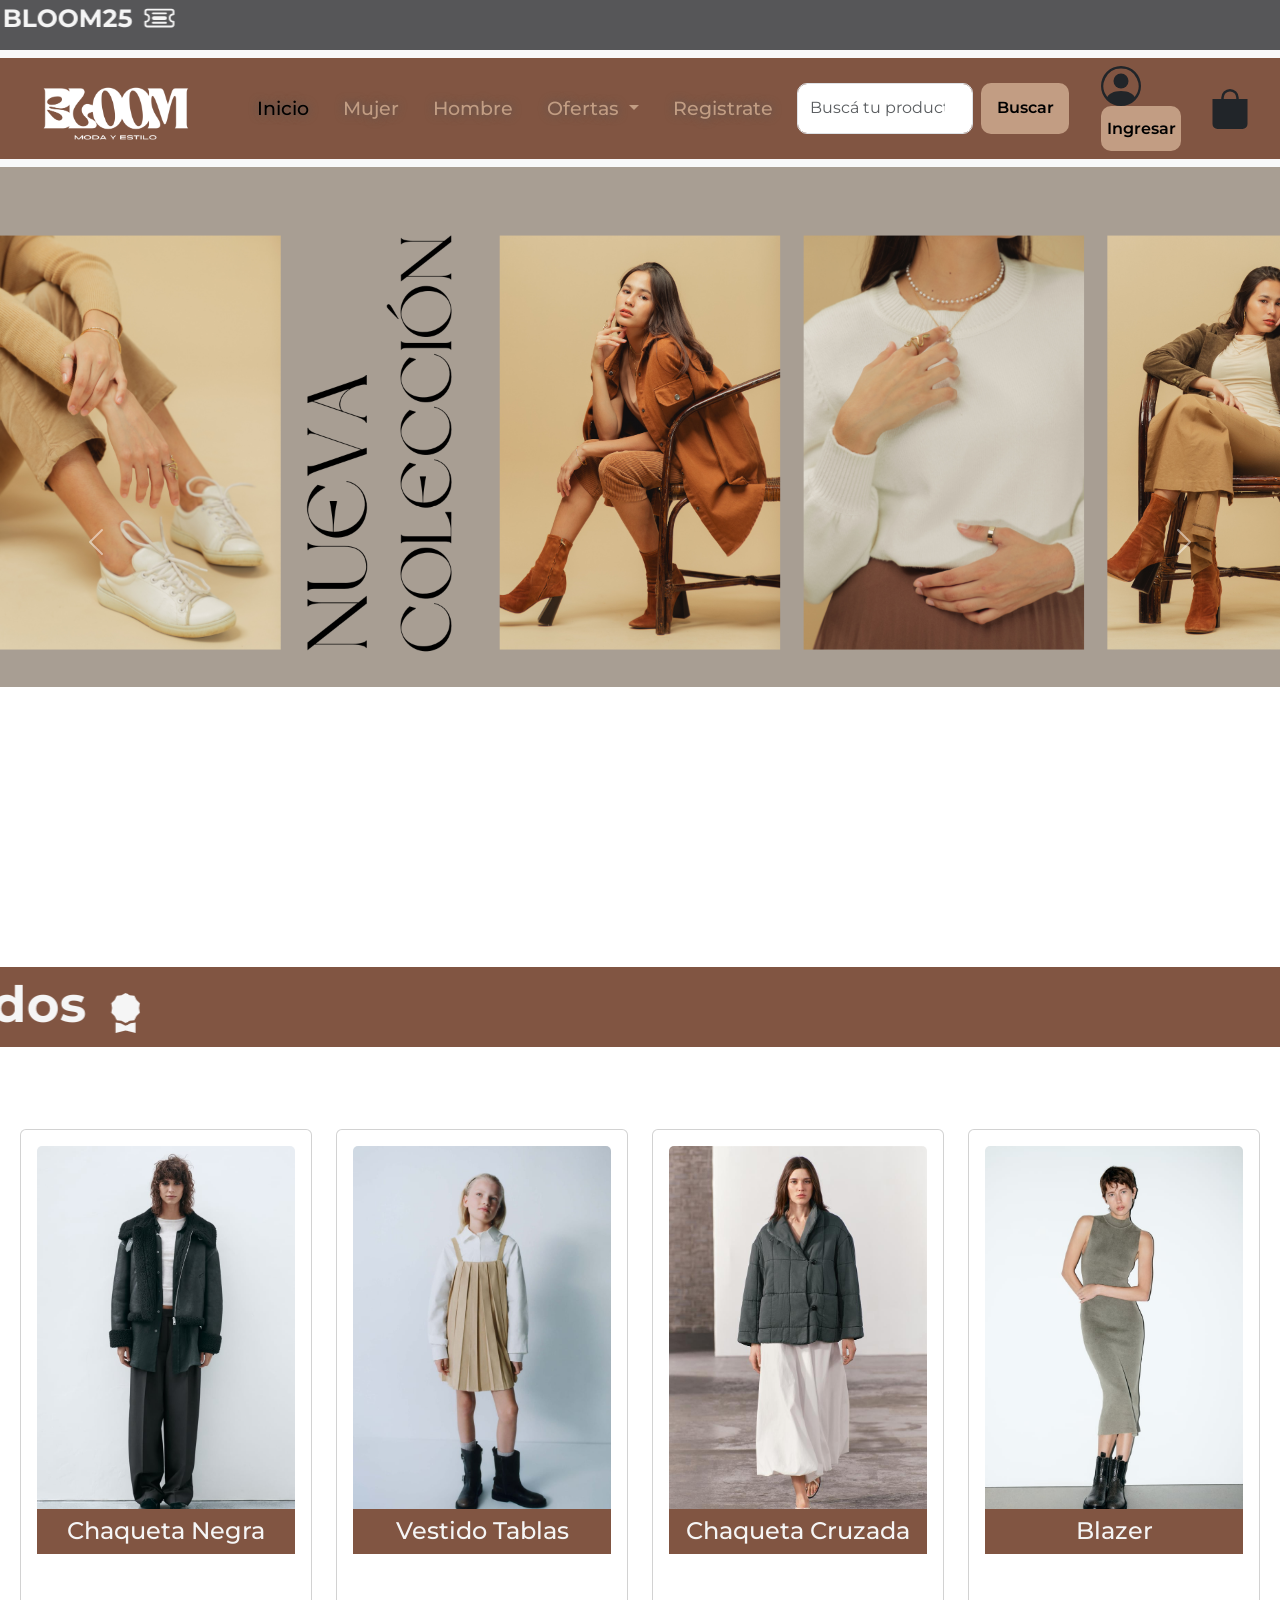
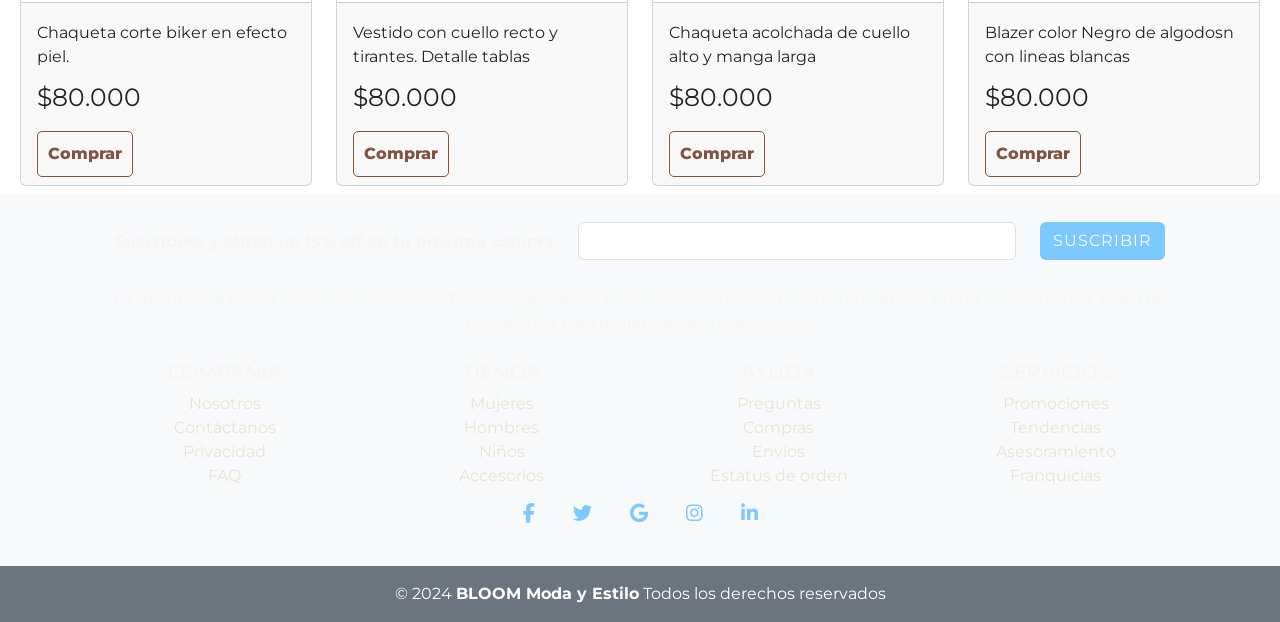
==== commit f89b6f5f: "up" ====
--- a/index.html
+++ b/index.html
@@ -2,371 +2,404 @@
 <html lang="en">
 
 <head>
-  <meta charset="UTF-8">
-  <meta http-equiv="X-UA-Compatible" content="IE=edge">
-  <meta name="viewport" content="width=device-width, initial-scale=1.0">
-  <title>BLOOM Moda y Estilo</title>
-  <link rel="shortcut icon" href="./assets/icons/icono.png" type="image/x-icon">
-  <link href='https://unpkg.com/boxicons@2.1.4/css/boxicons.min.css' rel='stylesheet'>
-
-  <link rel="stylesheet" href="./css/style.css">
-  <!--Link Iconos-->
-  <link rel="stylesheet" href="https://cdnjs.cloudflare.com/ajax/libs/font-awesome/6.2.0/css/all.min.css">
-
-  <!--Fonts Link-->
-  <link rel="preconnect" href="https://fonts.googleapis.com">
-  <link rel="preconnect" href="https://fonts.gstatic.com" crossorigin>
-  <link href="https://fonts.googleapis.com/css2?family=Montserrat:ital,wght@0,100..900;1,100..900&display=swap" rel="stylesheet">
-
-  <!--Link de Bootstrap-->
-  <link href="https://cdn.jsdelivr.net/npm/bootstrap@5.0.2/dist/css/bootstrap.min.css" rel="stylesheet" integrity="sha384-EVSTQN3/azprG1Anm3QDgpJLIm9Nao0Yz1ztcQTwFspd3yD65VohhpuuCOmLASjC" crossorigin="anonymous">
-  <!--Link de Bootstrap JavaScript-->
-  <script src="https://cdn.jsdelivr.net/npm/bootstrap@5.0.2/dist/js/bootstrap.bundle.min.js" integrity="sha384-MrcW6ZMFYlzcLA8Nl+NtUVF0sA7MsXsP1UyJoMp4YLEuNSfAP+JcXn/tWtIaxVXM" crossorigin="anonymous"></script>
+    <meta charset="UTF-8">
+    <meta http-equiv="X-UA-Compatible" content="IE=edge">
+    <meta name="viewport" content="width=device-width, initial-scale=1.0">
+    <title>BLOOM Moda y Estilo</title>
+    <link rel="shortcut icon" href="./assets/icons/icono.png" type="image/x-icon">
+    <link href='https://unpkg.com/boxicons@2.1.4/css/boxicons.min.css' rel='stylesheet'>
+
+    <link rel="stylesheet" href="./css/style.css">
+    <!--Link Iconos-->
+    <link rel="stylesheet" href="https://cdnjs.cloudflare.com/ajax/libs/font-awesome/6.2.0/css/all.min.css">
+
+    <!--Fonts Link-->
+    <link rel="preconnect" href="https://fonts.googleapis.com">
+    <link rel="preconnect" href="https://fonts.gstatic.com" crossorigin>
+    <link href="https://fonts.googleapis.com/css2?family=Montserrat:ital,wght@0,100..900;1,100..900&display=swap"
+        rel="stylesheet">
+
+    <!--Link de Bootstrap-->
+    <link href="https://cdn.jsdelivr.net/npm/bootstrap@5.0.2/dist/css/bootstrap.min.css" rel="stylesheet"
+        integrity="sha384-EVSTQN3/azprG1Anm3QDgpJLIm9Nao0Yz1ztcQTwFspd3yD65VohhpuuCOmLASjC" crossorigin="anonymous">
+    <!--Link de Bootstrap JavaScript-->
+    <script src="https://cdn.jsdelivr.net/npm/bootstrap@5.0.2/dist/js/bootstrap.bundle.min.js"
+        integrity="sha384-MrcW6ZMFYlzcLA8Nl+NtUVF0sA7MsXsP1UyJoMp4YLEuNSfAP+JcXn/tWtIaxVXM"
+        crossorigin="anonymous"></script>
 </head>
 
 <body>
-  <div id="container">
-    <header id="header">
-    <!--Banner Movil Cupon de Descuento-->
-    <div class="banner-movil">
-      <marquee behavior="run" scrolldelay="2" loop="infinite" direction="right">
-        <B class="mensaje-banner-movil"> 25% de descuento en tu compra, usando el cupón BLOOM25 </B>
-        <svg xmlns="http://www.w3.org/2000/svg" width="40" height="40" fill="currentColor" class="bi bi-ticket-detailed"
-          viewBox="0 0 16 16">
-          <path d="M4 5.5a.5.5 0 0 1 .5-.5h7a.5.5 0 0 1 0 1h-7a.5.5 0 0 1-.5-.5m0 5a.5.5 0 0 1 .5-.5h7a.5.5 0 0 1 0 1h-7a.5.5 0 0 1-.5-.5M5 7a1 1 0 0 0 0 2h6a1 1 0 1 0 0-2z" />
-          <path d="M0 4.5A1.5 1.5 0 0 1 1.5 3h13A1.5 1.5 0 0 1 16 4.5V6a.5.5 0 0 1-.5.5 1.5 1.5 0 0 0 0 3 .5.5 0 0 1 .5.5v1.5a1.5 1.5 0 0 1-1.5 1.5h-13A1.5 1.5 0 0 1 0 11.5V10a.5.5 0 0 1 .5-.5 1.5 1.5 0 1 0 0-3A.5.5 0 0 1 0 6zM1.5 4a.5.5 0 0 0-.5.5v1.05a2.5 2.5 0 0 1 0 4.9v1.05a.5.5 0 0 0 .5.5h13a.5.5 0 0 0 .5-.5v-1.05a2.5 2.5 0 0 1 0-4.9V4.5a.5.5 0 0 0-.5-.5z" />
+    <div id="container">
+        <!--Banner Movil Cupon de Descuento-->
+        <div class="banner-movil">
+            <marquee behavior="run" scrolldelay="2" loop="infinite" direction="right">
+                <B class="mensaje-banner-movil"> 25% de descuento en tu compra, usando el cupón BLOOM25 </B>
+                <svg xmlns="http://www.w3.org/2000/svg" width="40" height="40" fill="currentColor"
+                    class="bi bi-ticket-detailed" viewBox="0 0 16 16">
+                    <path
+                        d="M4 5.5a.5.5 0 0 1 .5-.5h7a.5.5 0 0 1 0 1h-7a.5.5 0 0 1-.5-.5m0 5a.5.5 0 0 1 .5-.5h7a.5.5 0 0 1 0 1h-7a.5.5 0 0 1-.5-.5M5 7a1 1 0 0 0 0 2h6a1 1 0 1 0 0-2z" />
+                    <path
+                        d="M0 4.5A1.5 1.5 0 0 1 1.5 3h13A1.5 1.5 0 0 1 16 4.5V6a.5.5 0 0 1-.5.5 1.5 1.5 0 0 0 0 3 .5.5 0 0 1 .5.5v1.5a1.5 1.5 0 0 1-1.5 1.5h-13A1.5 1.5 0 0 1 0 11.5V10a.5.5 0 0 1 .5-.5 1.5 1.5 0 1 0 0-3A.5.5 0 0 1 0 6zM1.5 4a.5.5 0 0 0-.5.5v1.05a2.5 2.5 0 0 1 0 4.9v1.05a.5.5 0 0 0 .5.5h13a.5.5 0 0 0 .5-.5v-1.05a2.5 2.5 0 0 1 0-4.9V4.5a.5.5 0 0 0-.5-.5z" />
+                </svg>
+            </marquee>
+        </div>
+
+        <!--Navbar-->
+
+        <nav class="navbar navbar-expand-lg navbar-light bg-light" id="navbar">
+            <div class="container-fluid">
+                <a class="navbar-brand" href="./index.html">
+                    <img id="logo" src="./assets/img/logo_bloom.png" alt="">
+                </a>
+                <button class="navbar-toggler" type="button" data-bs-toggle="collapse"
+                    data-bs-target="#navbarSupportedContent" aria-controls="navbarSupportedContent"
+                    aria-expanded="false" aria-label="Toggle navigation">
+                    <span class="navbar-toggler-icon"></span>
+                </button>
+                <div class="collapse navbar-collapse" id="navbarSupportedContent">
+                    <ul class="navbar-nav mx-4 my-2">
+                        <li class="nav-item">
+                            <a class="nav-link active" aria-current="page" href="./index.html">Inicio</a>
+                        </li>
+                        <li class="nav-item">
+                            <a class="nav-link" href="./pages/mujer.html">Mujer</a>
+                        </li>
+                        <li class="nav-item">
+                            <a class="nav-link" href="./pages/hombre.html">Hombre</a>
+                        </li>
+                        <li class="nav-item dropdown">
+                            <a class="nav-link dropdown-toggle" href="#" id="navbarDropdown" role="button"
+                                data-bs-toggle="dropdown" aria-expanded="false">
+                                Ofertas
+                            </a>
+                            <ul class="dropdown-menu" aria-labelledby="navbarDropdown"
+                                style="background-color: #c29d83;">
+                                <li><a class="dropdown-item" href="./pages/mujer.html">Mujer</a></li>
+                                <li><a class="dropdown-item" href="#">Hombre</a></li>
+                                <li><a class="dropdown-item" href="#">Niño</a></li>
+                                <li><a class="dropdown-item" href="#">Accesorios</a></li>
+                            </ul>
+                        </li>
+                        <li class="nav-item">
+                            <a class="nav-link" href="./pages/registrarse.html">Registrate</a>
+                        </li>
+                        <form class="d-flex" id="Buscar">
+                            <input class="form-control me-2" type="search" placeholder="Buscá tu producto"
+                                aria-label="Search" id="input">
+                            <button class="btn btn-outline-success" id="boton-buscar" type="submit">Buscar</button>
+                        </form>
+
+                    </ul>
+
+                    <div class="Login m-2">
+                        <svg xmlns="http://www.w3.org/2000/svg" width="40" height="40" fill="currentColor"
+                            class="bi bi-person-circle" viewBox="0 0 16 16">
+                            <path d="M11 6a3 3 0 1 1-6 0 3 3 0 0 1 6 0" />
+                            <path fill-rule="evenodd"
+                                d="M0 8a8 8 0 1 1 16 0A8 8 0 0 1 0 8m8-7a7 7 0 0 0-5.468 11.37C3.242 11.226 4.805 10 8 10s4.757 1.225 5.468 2.37A7 7 0 0 0 8 1" />
+                        </svg>
+                        <button class="boton-entrar" type="submit">Ingresar</button>
+                    </div>
+
+                    <div class="Comprar m-2">
+                        <svg xmlns="http://www.w3.org/2000/svg" width="40" height="40" fill="currentColor"
+                            class="bi bi-bag-fill" viewBox="0 0 16 16" id="comprar">
+                            <path
+                                d="M8 1a2.5 2.5 0 0 1 2.5 2.5V4h-5v-.5A2.5 2.5 0 0 1 8 1m3.5 3v-.5a3.5 3.5 0 1 0-7 0V4H1v10a2 2 0 0 0 2 2h10a2 2 0 0 0 2-2V4z" />
+                        </svg>
+                    </div>
+                </div>
+            </div>
+        </nav>
+
+        <!--Carrusel-->
+        <div id="carouselExampleIndicators" class="carousel slide" data-bs-ride="carousel">
+            <div class="carousel-indicators">
+                <button type="button" data-bs-target="#carouselExampleIndicators" data-bs-slide-to="0" class="active"
+                    aria-current="true" aria-label="Slide 1"></button>
+                <button type="button" data-bs-target="#carouselExampleIndicators" data-bs-slide-to="1"
+                    aria-label="Slide 2"></button>
+                <button type="button" data-bs-target="#carouselExampleIndicators" data-bs-slide-to="2"
+                    aria-label="Slide 3"></button>
+                <button type="button" data-bs-target="#carouselExampleIndicators" data-bs-slide-to="3"
+                    aria-label="Slide 4"></button>
+            </div>
+            <div class="carousel-inner">
+                <div class="carousel-item active">
+                    <img src="./assets/img/banners/banner_1.png" class="d-block w-100" alt="...">
+                </div>
+                <div class="carousel-item">
+                    <img src="./assets/img/banners/banner_2.png" class="d-block w-100" alt="...">
+                </div>
+                <div class="carousel-item">
+                    <img src="./assets/img/banners/banner_3.png" class="d-block w-100" alt="...">
+                </div>
+                <div class="carousel-item">
+                    <img src="./assets/img/banners/banner_4.png" class="d-block w-100" alt="...">
+                </div>
+            </div>
+            <button class="carousel-control-prev" type="button" data-bs-target="#carouselExampleIndicators"
+                data-bs-slide="prev">
+                <span class="carousel-control-prev-icon" aria-hidden="true"></span>
+                <span class="visually-hidden">Previous</span>
+            </button>
+            <button class="carousel-control-next" type="button" data-bs-target="#carouselExampleIndicators"
+                data-bs-slide="next">
+                <span class="carousel-control-next-icon" aria-hidden="true"></span>
+                <span class="visually-hidden">Next</span>
+            </button>
+        </div>
+</body>
+
+<!--Banner Movil de Tendencias-->
+<div class="banner-tendencias" id="tendencia">
+    <marquee behavior="run" scrolldelay="2" loop="infinite" direction="right">
+        <B class="mensaje-banner-tendencia"> Los más vendidos </B>
+        <svg xmlns="http://www.w3.org/2000/svg" width="50" height="50" fill="currentColor" class="bi bi-award-fill"
+            viewBox="0 0 16 16">
+            <path
+                d="m8 0 1.669.864 1.858.282.842 1.68 1.337 1.32L13.4 6l.306 1.854-1.337 1.32-.842 1.68-1.858.282L8 12l-1.669-.864-1.858-.282-.842-1.68-1.337-1.32L2.6 6l-.306-1.854 1.337-1.32.842-1.68L6.331.864z" />
+            <path d="M4 11.794V16l4-1 4 1v-4.206l-2.018.306L8 13.126 6.018 12.1z" />
         </svg>
-      </marquee>
-    </div>
-
-    <!--Navbar-->
-      <nav class="navbar navbar-expand-lg navbar-light bg-light" id="navbar">
-        <div class="container-fluid">
-          <a class="navbar-brand" href="./index.html">
-            <img id="logo" src="./assets/img/logo_bloom.png" alt="">
-          </a>
-          <button class="navbar-toggler" type="button" data-bs-toggle="collapse" data-bs-target="#navbarSupportedContent" aria-controls="navbarSupportedContent" aria-expanded="false" aria-label="Toggle navigation">
-            <span class="navbar-toggler-icon"></span>
-          </button>
-          <div class="collapse navbar-collapse" id="navbarSupportedContent">
-            <ul class="navbar-nav mx-4 my-2">
-              <li class="nav-item">
-                <a class="nav-link active" aria-current="page" href="./index.html">Inicio</a>
-              </li>
-              <li class="nav-item">
-                <a class="nav-link" href="./pages/mujer.html">Mujer</a>
-              </li>
-              <li class="nav-item">
-                <a class="nav-link" href="./pages/hombre.html">Hombre</a>
-              </li>
-              <li class="nav-item dropdown">
-                <a class="nav-link dropdown-toggle" href="#" id="navbarDropdown" role="button" data-bs-toggle="dropdown" aria-expanded="false">Ofertas</a>
-                <ul class="dropdown-menu" aria-labelledby="navbarDropdown" style="background-color: #c29d83;">
-                  <li><a class="dropdown-item" href="#">Mujer</a></li>
-                  <li><a class="dropdown-item" href="#">Hombre</a></li>
-                  <li><a class="dropdown-item" href="#">Niño</a></li>
-                  <li><a class="dropdown-item" href="#">Accesorios</a></li>
-                </ul>
-              </li>
-              <li class="nav-item">
-                <a class="nav-link" href="./pages/registrarse.html">Registrate</a>
-              </li>
-              <form class="d-flex" id="Buscar">
-                <input class="form-control me-2" type="search" placeholder="Buscá tu producto" aria-label="Search" id="input">
-                <button class="btn btn-outline-success" id="boton-buscar" type="submit">Buscar</button>
-              </form>
-            </ul>
-  
-            <div class="Login m-2">
-              <svg xmlns="http://www.w3.org/2000/svg" width="40" height="40" fill="currentColor" class="bi bi-person-circle" viewBox="0 0 16 16">
-                <path d="M11 6a3 3 0 1 1-6 0 3 3 0 0 1 6 0" />
-                <path fill-rule="evenodd" d="M0 8a8 8 0 1 1 16 0A8 8 0 0 1 0 8m8-7a7 7 0 0 0-5.468 11.37C3.242 11.226 4.805 10 8 10s4.757 1.225 5.468 2.37A7 7 0 0 0 8 1" />
-              </svg>
-              <button class="boton-entrar" type="submit">Ingresar</button>
-            </div>
-  
-            <div class="Comprar m-2">
-              <svg xmlns="http://www.w3.org/2000/svg" width="40" height="40" fill="currentColor" class="bi bi-bag-fill" viewBox="0 0 16 16" id="comprar">
-                <path d="M8 1a2.5 2.5 0 0 1 2.5 2.5V4h-5v-.5A2.5 2.5 0 0 1 8 1m3.5 3v-.5a3.5 3.5 0 1 0-7 0V4H1v10a2 2 0 0 0 2 2h10a2 2 0 0 0 2-2V4z" />
-              </svg>
-            </div>
-          </div>
-        </div>
-      </nav>
-    </header>
-
-    
-    <!--Carrusel-->
-    <div id="carouselExampleIndicators" class="carousel slide" data-bs-ride="carousel">
-      <div class="carousel-indicators">
-          <button type="button" data-bs-target="#carouselExampleIndicators" data-bs-slide-to="0" class="active" aria-current="true" aria-label="Slide 1"></button>
-          <button type="button" data-bs-target="#carouselExampleIndicators" data-bs-slide-to="1" aria-label="Slide 2"></button>
-          <button type="button" data-bs-target="#carouselExampleIndicators" data-bs-slide-to="2" aria-label="Slide 3"></button>
-          <button type="button" data-bs-target="#carouselExampleIndicators" data-bs-slide-to="3" aria-label="Slide 4"></button>
-      </div>
-      <div class="carousel-inner">
-          <div class="carousel-item active">
-              <img src="./assets/img/banners/banner_1.png" class="d-block w-100" alt="img1_carousel">
-          </div>
-          <div class="carousel-item">
-              <img src="./assets/img/banners/banner_2.png" class="d-block w-100" alt="img2_carousel">
-          </div>
-          <div class="carousel-item">
-              <img src="./assets/img/banners/banner_3.png" class="d-block w-100" alt="img3_carousel">
-          </div>
-          <div class="carousel-item">
-              <img src="./assets/img/banners/banner_4.png" class="d-block w-100" alt="img4_carousel">
-          </div>
-      </div>
-      <button class="carousel-control-prev" type="button" data-bs-target="#carouselExampleIndicators" data-bs-slide="prev">
-          <span class="carousel-control-prev-icon" aria-hidden="true"></span>
-          <span class="visually-hidden">Previous</span>
-      </button>
-      <button class="carousel-control-next" type="button" data-bs-target="#carouselExampleIndicators" data-bs-slide="next">
-          <span class="carousel-control-next-icon" aria-hidden="true"></span>
-          <span class="visually-hidden">Next</span>
-      </button>
-  </div>
-
-    <!--Banner Movil de Tendencias-->
-    <div class="banner-tendencias" id="tendencia">
-      <marquee behavior="run" scrolldelay="2" loop="infinite" direction="right">
-        <B class="mensaje-banner-tendencia"> Los más vendidos </B>
-        <svg xmlns="http://www.w3.org/2000/svg" width="50" height="50" fill="currentColor" class="bi bi-award-fill" viewBox="0 0 16 16">
-          <path d="m8 0 1.669.864 1.858.282.842 1.68 1.337 1.32L13.4 6l.306 1.854-1.337 1.32-.842 1.68-1.858.282L8 12l-1.669-.864-1.858-.282-.842-1.68-1.337-1.32L2.6 6l-.306-1.854 1.337-1.32.842-1.68L6.331.864z" />
-          <path d="M4 11.794V16l4-1 4 1v-4.206l-2.018.306L8 13.126 6.018 12.1z" />
-        </svg>
-      </marquee>
-    </div>
-
-    <!--Card de Tendencias-->
-    <div class="row row-cols-1 row-cols-md-4 g-4 m-0 p-2">
-      <div class="col">
+    </marquee>
+</div>
+
+<!--Card de Tendencias-->
+<div class="row row-cols-1 row-cols-md-4 g-4 m-0 p-2">
+    <div class="col">
         <div class="card h-100 content">
-          <div class="card-body">
-            <img src="./assets/img/products/chaqueta_negra.jpg" class="card-img-top" alt="chaqueta_negra" />
-            <h3>Chaqueta Negra</h3>
-          </div>
-          <div class="card-footer">
-            <p>Chaqueta corte biker en efecto piel.</p>
-            <p id="precio">$80.000 </p>
-            <a href="#">Comprar</a>
-          </div>
-        </div>
-      </div>
-      <div class="col">
+            <div class="card-body">
+                <img src="./assets/img/products/chaqueta_negra.jpg" class="card-img-top" alt="chaqueta_negra" />
+                <h3>Chaqueta Negra</h3>
+            </div>
+            <div class="card-footer">
+                <p>Chaqueta corte biker en efecto piel.</p>
+                <p id="precio">$80.000 </p>
+                <a href="#">Comprar</a>
+            </div>
+        </div>
+    </div>
+    <div class="col">
         <div class="card h-100 content">
-          <div class="card-body">
-            <img src="./assets/img/products/vestido_1.jpg" class="card-img-top" alt="chaqueta_negra" />
-            <h3>Vestido Tablas</h3>
-          </div>
-          <div class="card-footer">
-            <p>Vestido con cuello recto y tirantes. Detalle tablas</p>
-            <p id="precio">$80.000 </p>
-            <a href="#">Comprar</a>
-          </div>
-        </div>
-      </div>
-      <div class="col">
+            <div class="card-body">
+                <img src="./assets/img/products/vestido_1.jpg" class="card-img-top" alt="chaqueta_negra" />
+                <h3>Vestido Tablas</h3>
+            </div>
+            <div class="card-footer">
+                <p>Vestido con cuello recto y tirantes. Detalle tablas</p>
+                <p id="precio">$80.000 </p>
+                <a href="#">Comprar</a>
+            </div>
+        </div>
+    </div>
+    <div class="col">
         <div class="card h-100 content">
-          <div class="card-body">
-            <img src="./assets/img/products/chaqueta.jpg" class="card-img-top" alt="chaqueta_negra" />
-            <h3>Chaqueta Cruzada</h3>
-          </div>
-          <div class="card-footer">
-            <p>Chaqueta acolchada de cuello alto y manga larga</p>
-            <p id="precio">$80.000 </p>
-            <a href="#">Comprar</a>
-          </div>
-        </div>
-      </div>
-      <div class="col">
+            <div class="card-body">
+                <img src="./assets/img/products/chaqueta.jpg" class="card-img-top" alt="chaqueta_negra" />
+                <h3>Chaqueta Cruzada</h3>
+            </div>
+            <div class="card-footer">
+                <p>Chaqueta acolchada de cuello alto y manga larga</p>
+                <p id="precio">$80.000 </p>
+                <a href="#">Comprar</a>
+            </div>
+        </div>
+    </div>
+    <div class="col">
         <div class="card h-100 content">
-          <div class="card-body">
-            <img src="./assets/img/products/vestido_2.jpg" class="card-img-top" alt="chaqueta_negra" />
-            <h3>Blazer</h3>
-          </div>
-          <div class="card-footer">
-            <p>Blazer color Negro de algodosn con lineas blancas</p>
-            <p id="precio">$80.000 </p>
-            <a href="#">Comprar</a>
-          </div>
-        </div>
-      </div>
-    </div>
-
-
-    <!-- Footer -->
-    <footer class="bg-body-tertiary text-center">
-      <!-- Grid container -->
-      <div class="container p-4">
+            <div class="card-body">
+                <img src="./assets/img/products/vestido_2.jpg" class="card-img-top" alt="chaqueta_negra" />
+                <h3>Blazer</h3>
+            </div>
+            <div class="card-footer">
+                <p>Blazer color Negro de algodosn con lineas blancas</p>
+                <p id="precio">$80.000 </p>
+                <a href="#">Comprar</a>
+            </div>
+        </div>
+    </div>
+</div>
+
+
+<!-- Footer -->
+<footer class="bg-body-tertiary text-center">
+    <!-- Grid container -->
+    <div class="container p-4">
         <!-- Section: Form -->
         <section class="m-1">
-          <form action="">
-            <!--Grid row-->
-            <div class="row d-flex justify-content-center">
-              <!--Grid column-->
-              <div class="col-auto">
-                <p class="pt-2">
-                  <strong>Suscríbete y obten un 15% off en tu próxima compra</strong>
-                </p>
-              </div>
-              <!--Grid column-->
-
-              <!--Grid column-->
-              <div class="col-md-5 col-12">
-                <!-- Email input -->
-                <div data-mdb-input-init class="form-outline mb-4">
-                  <input type="email" id="form_suscripcion" class="form-control" />
-                </div>
-              </div>
-              <!--Grid column-->
-
-              <!--Grid column-->
-              <div class="col-auto">
-                <!-- Submit button -->
-                <button id="boton_suscribir" type="submit" class="btn mb-4">
-                  Suscribir
-                </button>
-              </div>
-              <!--Grid column-->
-            </div>
-            <!--Grid row-->
-          </form>
+            <form action="">
+                <!--Grid row-->
+                <div class="row d-flex justify-content-center">
+                    <!--Grid column-->
+                    <div class="col-auto">
+                        <p class="pt-2">
+                            <strong>Suscríbete y obten un 15% off en tu próxima compra</strong>
+                        </p>
+                    </div>
+                    <!--Grid column-->
+
+                    <!--Grid column-->
+                    <div class="col-md-5 col-12">
+                        <!-- Email input -->
+                        <div data-mdb-input-init class="form-outline mb-4">
+                            <input type="email" id="form_suscripcion" class="form-control" />
+                        </div>
+                    </div>
+                    <!--Grid column-->
+
+                    <!--Grid column-->
+                    <div class="col-auto">
+                        <!-- Submit button -->
+                        <button id="boton_suscribir" type="submit" class="btn mb-4">
+                            Suscribir
+                        </button>
+                    </div>
+                    <!--Grid column-->
+                </div>
+                <!--Grid row-->
+            </form>
         </section>
         <!-- Section: Form -->
 
         <!-- Section: Text -->
         <section class="mb-4">
-          <p>
-            Lo mejor de la moda otoño invierno 2024. Tendencias, estilos, colecciones, looks, la moda en su versión
-            otoño invierno 2024. Ropa de moda 2024 para mujer, calzado y accesorios
-          </p>
+            <p>
+                Lo mejor de la moda otoño invierno 2024. Tendencias, estilos, colecciones, looks, la moda en su versión
+                otoño invierno 2024. Ropa de moda 2024 para mujer, calzado y accesorios
+            </p>
         </section>
         <!-- Section: Text -->
 
         <!-- Section: Links -->
         <section class="m-1">
-          <!--Grid row-->
-          <div class="row">
-            <!--Grid column-->
-            <div class="col-lg-3 col-md-6 mb-4 mb-md-0">
-              <h5 class="text-uppercase">Compañia</h5>
-
-              <ul class="list-unstyled mb-0">
-                <li>
-                  <a href="#!">Nosotros</a>
-                </li>
-                <li>
-                  <a href="#!">Contáctanos</a>
-                </li>
-                <li>
-                  <a href="#!">Privacidad</a>
-                </li>
-                <li>
-                  <a href="#!">FAQ</a>
-                </li>
-              </ul>
-            </div>
-            <!--Grid column-->
-
-            <!--Grid column-->
-            <div class="col-lg-3 col-md-6 mb-4 mb-md-0">
-              <h5 class="text-uppercase">Tienda</h5>
-
-              <ul class="list-unstyled mb-0">
-                <li>
-                  <a href="./pages/mujer.html">Mujeres</a>
-                </li>
-                <li>
-                  <a href="#!">Hombres</a>
-                </li>
-                <li>
-                  <a href="#!">Niños</a>
-                </li>
-                <li>
-                  <a href="#!">Accesorios</a>
-                </li>
-              </ul>
-            </div>
-            <!--Grid column-->
-
-            <!--Grid column-->
-            <div class="col-lg-3 col-md-6 mb-4 mb-md-0">
-              <h5 class="text-uppercase">Ayuda</h5>
-
-              <ul class="list-unstyled mb-0">
-                <li>
-                  <a href="#!">Preguntas</a>
-                </li>
-                <li>
-                  <a href="#!">Compras</a>
-                </li>
-                <li>
-                  <a href="#!">Envíos</a>
-                </li>
-                <li>
-                  <a href="#!">Estatus de orden</a>
-                </li>
-              </ul>
-            </div>
-            <!--Grid column-->
-
-            <!--Grid column-->
-            <div class="col-lg-3 col-md-6 mb-4 mb-md-0">
-              <h5 class="text-uppercase">Servicios</h5>
-
-              <ul class="list-unstyled mb-0">
-                <li>
-                  <a href="#!">Promociones</a>
-                </li>
-                <li>
-                  <a href="#!">Tendencias</a>
-                </li>
-                <li>
-                  <a href="#!">Asesoramiento</a>
-                </li>
-                <li>
-                  <a href="#!">Franquicias</a>
-                </li>
-              </ul>
-            </div>
-            <!--Grid column-->
-          </div>
-          <!--Grid row-->
+            <!--Grid row-->
+            <div class="row">
+                <!--Grid column-->
+                <div class="col-lg-3 col-md-6 mb-4 mb-md-0">
+                    <h5 class="text-uppercase">Compañia</h5>
+
+                    <ul class="list-unstyled mb-0">
+                        <li>
+                            <a href="#!">Nosotros</a>
+                        </li>
+                        <li>
+                            <a href="#!">Contáctanos</a>
+                        </li>
+                        <li>
+                            <a href="#!">Privacidad</a>
+                        </li>
+                        <li>
+                            <a href="#!">FAQ</a>
+                        </li>
+                    </ul>
+                </div>
+                <!--Grid column-->
+
+                <!--Grid column-->
+                <div class="col-lg-3 col-md-6 mb-4 mb-md-0">
+                    <h5 class="text-uppercase">Tienda</h5>
+
+                    <ul class="list-unstyled mb-0">
+                        <li>
+                            <a href="./pages/mujer.html">Mujeres</a>
+                        </li>
+                        <li>
+                            <a href="#!">Hombres</a>
+                        </li>
+                        <li>
+                            <a href="#!">Niños</a>
+                        </li>
+                        <li>
+                            <a href="#!">Accesorios</a>
+                        </li>
+                    </ul>
+                </div>
+                <!--Grid column-->
+
+                <!--Grid column-->
+                <div class="col-lg-3 col-md-6 mb-4 mb-md-0">
+                    <h5 class="text-uppercase">Ayuda</h5>
+
+                    <ul class="list-unstyled mb-0">
+                        <li>
+                            <a href="#!">Preguntas</a>
+                        </li>
+                        <li>
+                            <a href="#!">Compras</a>
+                        </li>
+                        <li>
+                            <a href="#!">Envíos</a>
+                        </li>
+                        <li>
+                            <a href="#!">Estatus de orden</a>
+                        </li>
+                    </ul>
+                </div>
+                <!--Grid column-->
+
+                <!--Grid column-->
+                <div class="col-lg-3 col-md-6 mb-4 mb-md-0">
+                    <h5 class="text-uppercase">Servicios</h5>
+
+                    <ul class="list-unstyled mb-0">
+                        <li>
+                            <a href="#!">Promociones</a>
+                        </li>
+                        <li>
+                            <a href="#!">Tendencias</a>
+                        </li>
+                        <li>
+                            <a href="#!">Asesoramiento</a>
+                        </li>
+                        <li>
+                            <a href="#!">Franquicias</a>
+                        </li>
+                    </ul>
+                </div>
+                <!--Grid column-->
+            </div>
+            <!--Grid row-->
         </section>
         <!-- Section: Links -->
         <!-- Section: Social media -->
         <section class="m-1">
-          <!-- Facebook -->
-          <a data-mdb-ripple-init class="btn btn-outline btn-floating m-1" href="#!" role="button"><i class="fab fa-facebook-f"></i></a>
-
-          <!-- Twitter -->
-          <a data-mdb-ripple-init class="btn btn-outline btn-floating m-1" href="#!" role="button"><i class="fab fa-twitter"></i></a>
-
-          <!-- Google -->
-          <a data-mdb-ripple-init class="btn btn-outline btn-floating m-1" href="#!" role="button"><i class="fab fa-google"></i></a>
-
-          <!-- Instagram -->
-          <a data-mdb-ripple-init class="btn btn-outline btn-floating m-1" href="#!" role="button"><i class="fab fa-instagram"></i></a>
-
-          <!-- Linkedin -->
-          <a data-mdb-ripple-init class="btn btn-outline btn-floating m-1" href="#!" role="button"><i class="fab fa-linkedin-in"></i></a>
+            <!-- Facebook -->
+            <a data-mdb-ripple-init class="btn btn-outline btn-floating m-1" href="#!" role="button"><i
+                    class="fab fa-facebook-f"></i></a>
+
+            <!-- Twitter -->
+            <a data-mdb-ripple-init class="btn btn-outline btn-floating m-1" href="#!" role="button"><i
+                    class="fab fa-twitter"></i></a>
+
+            <!-- Google -->
+            <a data-mdb-ripple-init class="btn btn-outline btn-floating m-1" href="#!" role="button"><i
+                    class="fab fa-google"></i></a>
+
+            <!-- Instagram -->
+            <a data-mdb-ripple-init class="btn btn-outline btn-floating m-1" href="#!" role="button"><i
+                    class="fab fa-instagram"></i></a>
+
+            <!-- Linkedin -->
+            <a data-mdb-ripple-init class="btn btn-outline btn-floating m-1" href="#!" role="button"><i
+                    class="fab fa-linkedin-in"></i></a>
         </section>
         <!-- Section: Social media -->
-      </div>
-      <!-- Grid container -->
-
-      <!-- Copyright -->
-      <div class="text-center p-3 bg-secondary text-white">
+    </div>
+    <!-- Grid container -->
+
+    <!-- Copyright -->
+    <div class="text-center p-3 bg-secondary text-white">
         © 2024
         <a class="text-reset fw-bold" href="./index.html">BLOOM Moda y Estilo</a>
         Todos los derechos reservados
-      </div>
-      <!-- Copyright -->
-    </footer>
-    <!-- Footer -->
-
-  </div>
+    </div>
+    <!-- Copyright -->
+</footer>
+<!-- Footer -->
+
+
+</div>
+
 </body>
+
 </html>
